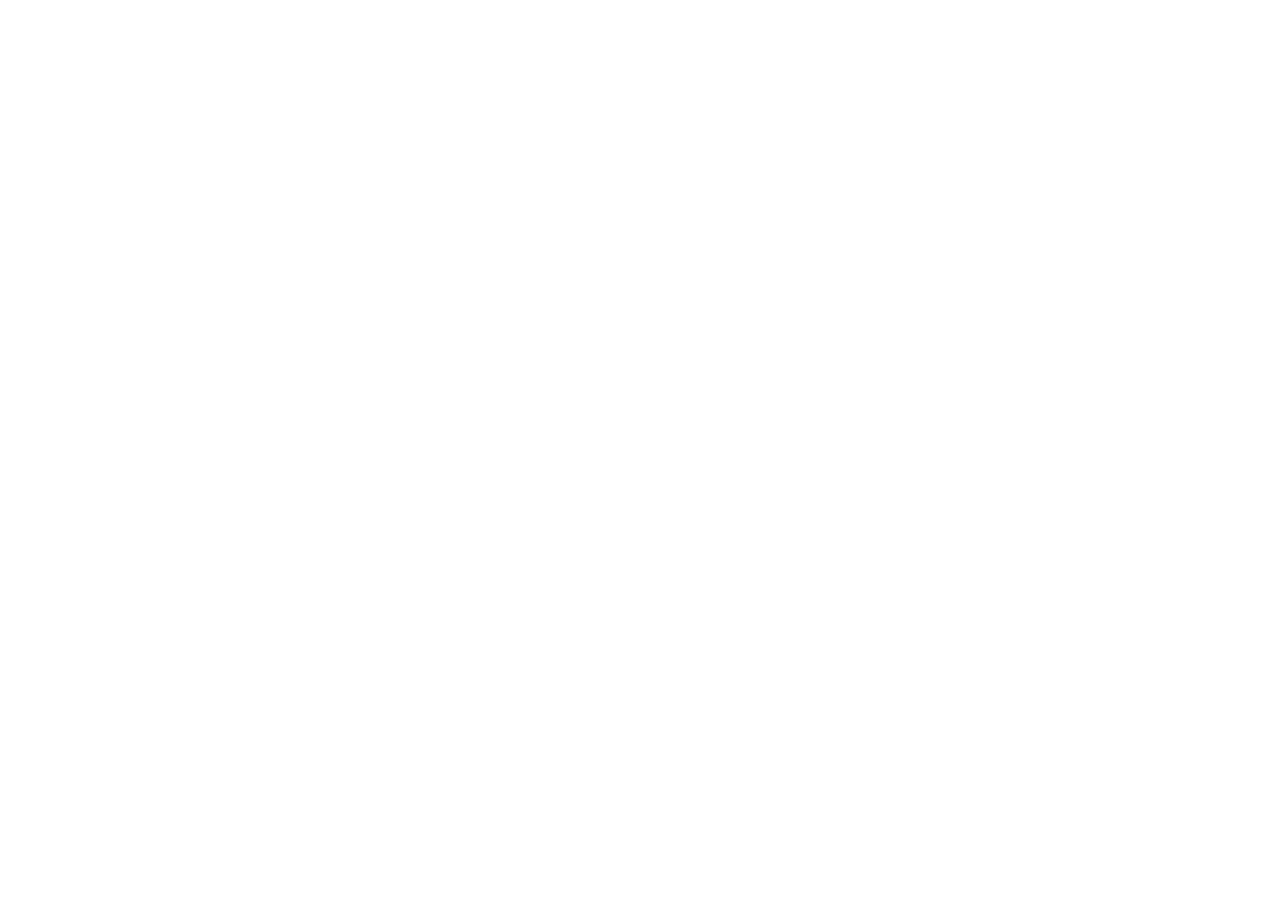
==== portfolio.html @ f79e5843 "створення portfolio.html" ====
<!DOCTYPE html>
<html lang="en">
<head>
    <meta charset="UTF-8">
    <meta http-equiv="X-UA-Compatible" content="IE=edge">
    <meta name="viewport" content="width=device-width, initial-scale=1.0">
    <title>Document</title>
</head>
<body>
    
</body>
</html>
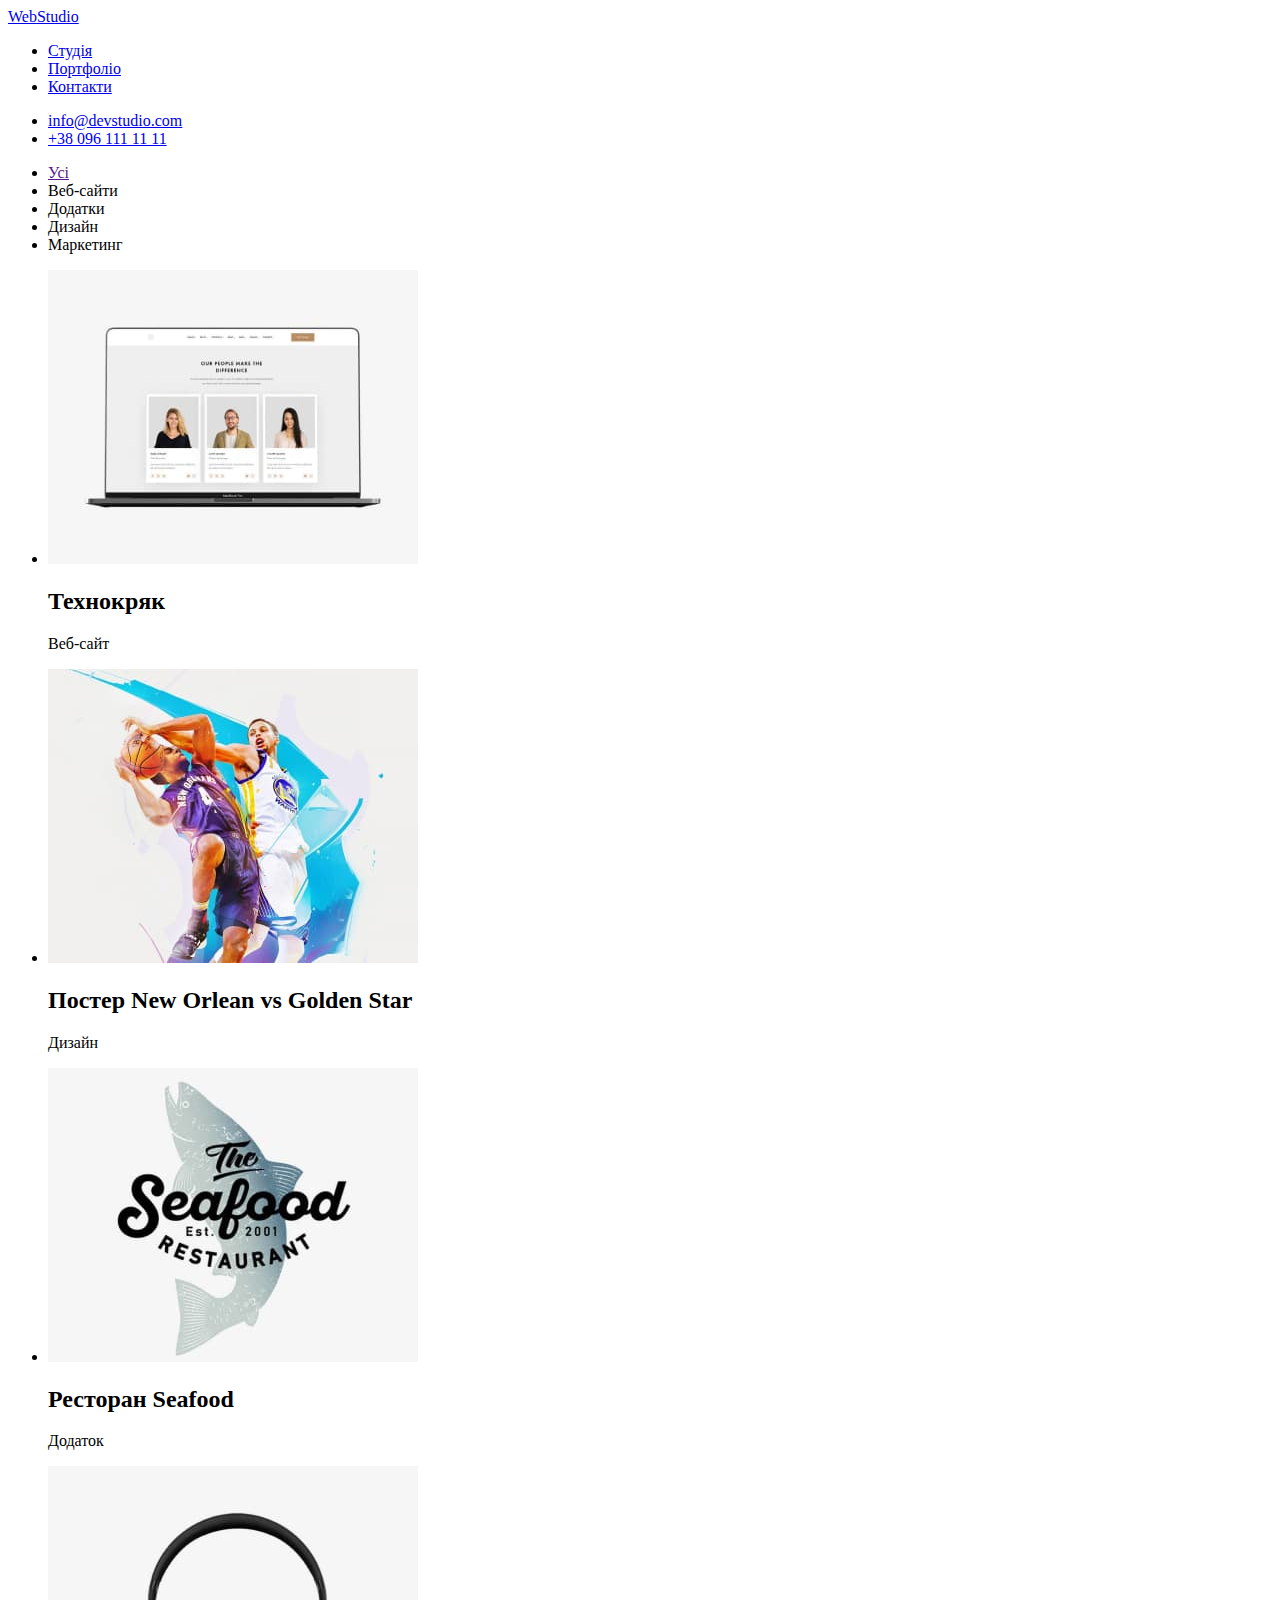
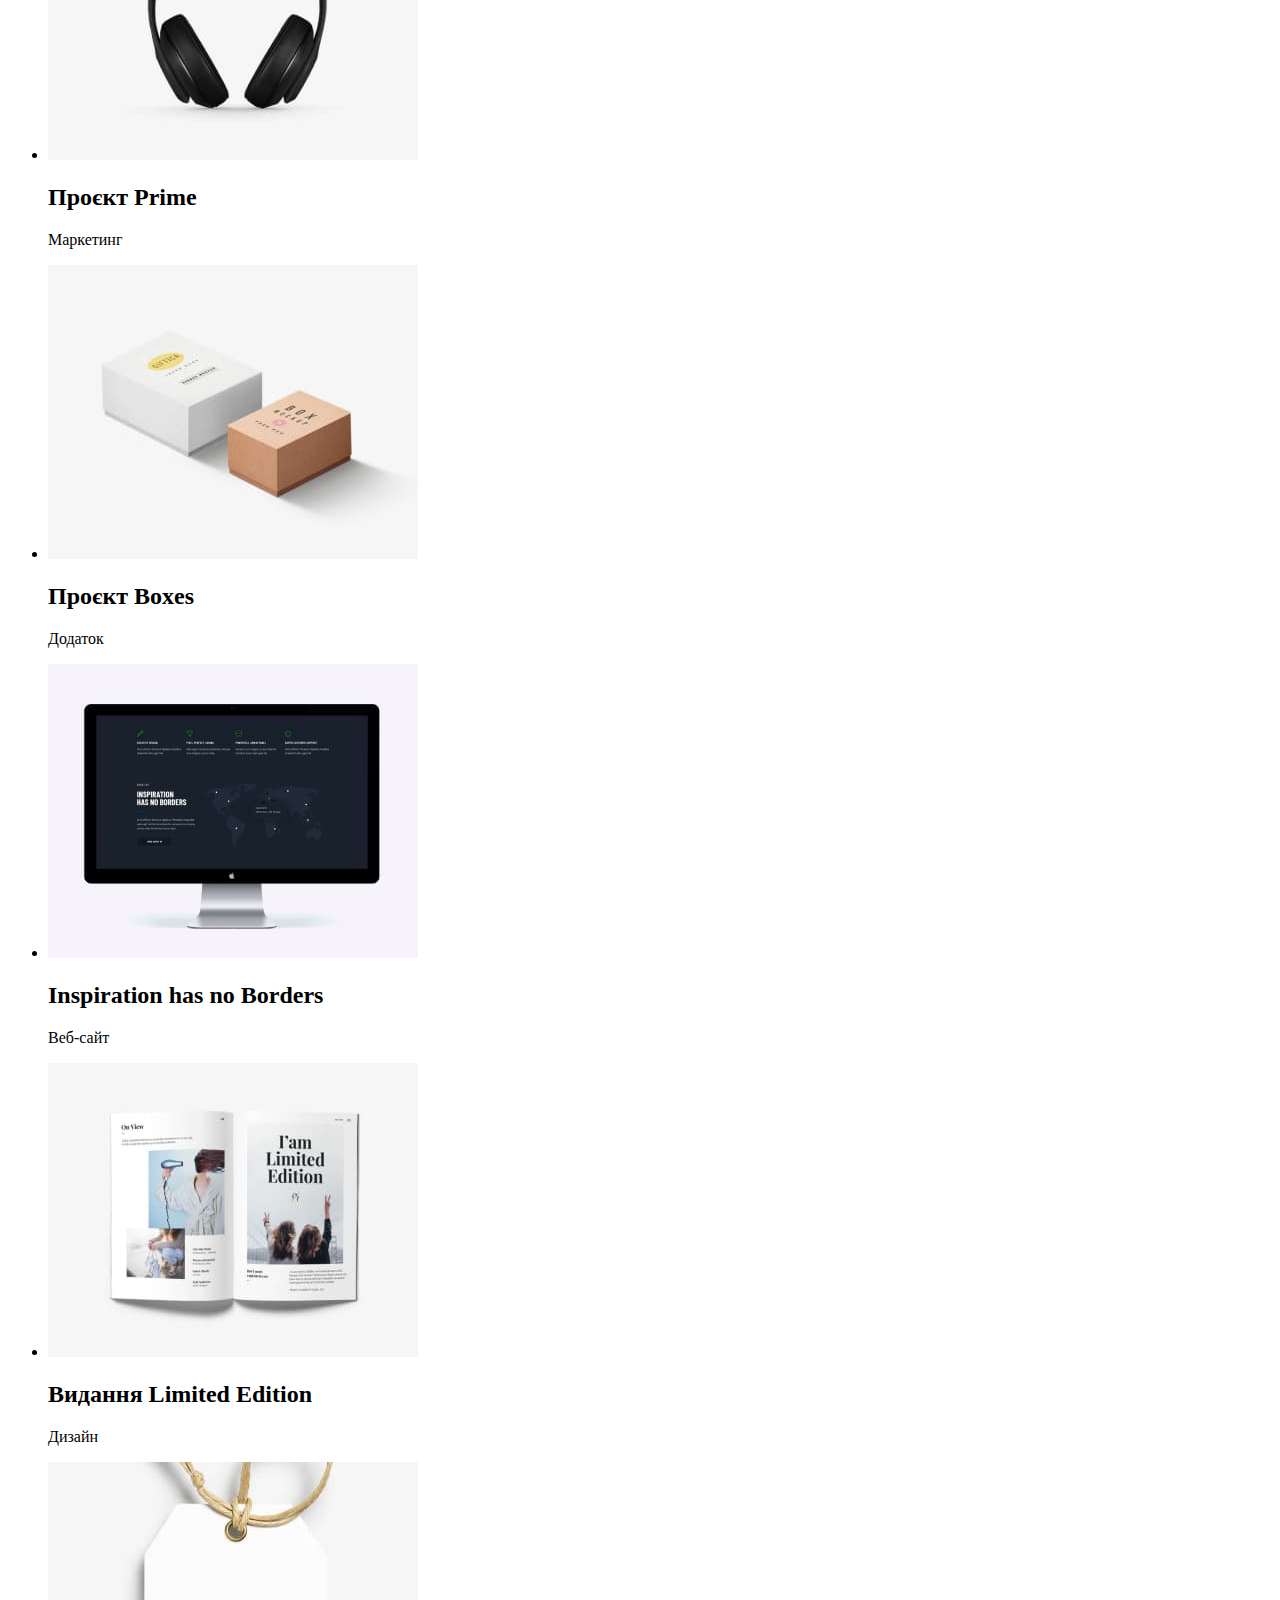
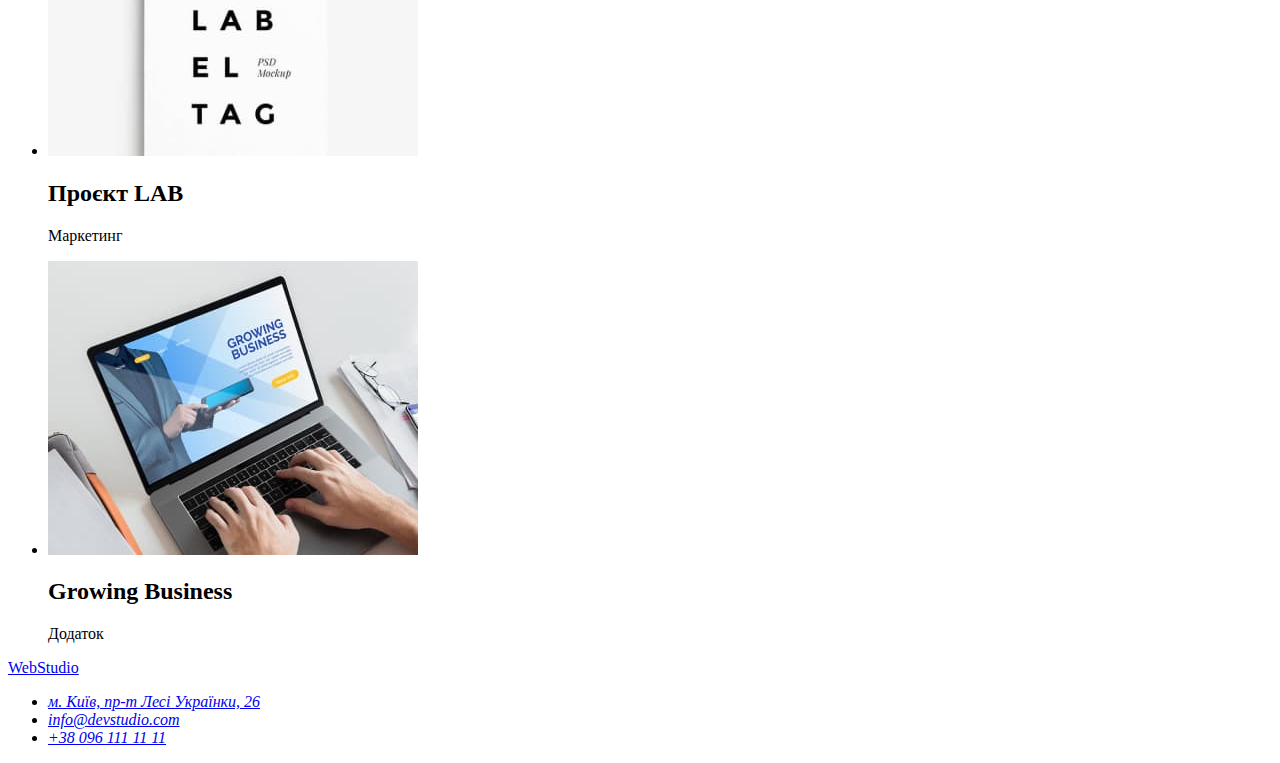
==== commit c414fd1c: "розмітка Portfolio" ====
--- a/portfolio.html
+++ b/portfolio.html
@@ -1,12 +1,147 @@
 <!DOCTYPE html>
-<html lang="en">
-<head>
-    <meta charset="UTF-8">
-    <meta http-equiv="X-UA-Compatible" content="IE=edge">
-    <meta name="viewport" content="width=device-width, initial-scale=1.0">
-    <title>Document</title>
-</head>
-<body>
-    
-</body>
-</html>+<html lang="uk">
+	<head>
+		<meta charset="UTF-8" />
+		<meta http-equiv="X-UA-Compatible" content="IE=edge" />
+		<meta name="viewport" content="width=device-width, initial-scale=1.0" />
+
+        <link rel="preconnect" href="https://fonts.googleapis.com">
+        <link rel="preconnect" href="https://fonts.gstatic.com" crossorigin>
+        <link href="https://fonts.googleapis.com/css2?family=Raleway:wght@700&display=swap" rel="stylesheet">
+        
+        <link rel="preconnect" href="https://fonts.googleapis.com">
+        <link rel="preconnect" href="https://fonts.gstatic.com" crossorigin>
+        <link href="https://fonts.googleapis.com/css2?family=Roboto:wght@400;500;700&display=swap" rel="stylesheet">
+
+		<title>Portfolio</title>
+	</head>
+
+	<body>
+		<header>
+			<a href="./">WebStudio</a>
+
+			<nav>
+				<ul>
+					<li>
+						<a href="/">Студія</a>
+					</li>
+					<li>
+						<a href="./portfolio.html">Портфоліо</a>
+					</li>
+					<li>
+						<a href="/">Контакти</a>
+					</li>
+				</ul>
+			</nav>
+
+			<ul>
+				<li>
+					<a href="mailto:info@devstudio.com">info@devstudio.com</a>
+				</li>
+				<li>
+					<a href="tel:+380961111111">+38 096 111 11 11</a>
+				</li>
+			</ul>
+		</header>
+
+        <main>
+            <!-- <h1>Портфоліо</h1> -->
+            <section>
+                <ul>
+                    <li><a href="">Усі</a></li>
+                    <li><a href=""></a>Веб-сайти</li>
+                    <li><a href=""></a>Додатки</li>
+                    <li><a href=""></a>Дизайн</li>
+                    <li><a href=""></a>Маркетинг</li>
+                </ul>
+
+                <ul>
+                    <li>
+                        <img src="./images/portfolio/img-tehnocryack.jpg" 
+                        alt="Ноутбук з фото людей" 
+                        width="370" 
+                        height="294">
+                        <h2>Технокряк</h2>
+                        <p>Веб-сайт</p>
+                    </li>
+                    <li>
+                        <img src="./images/portfolio/img-poster-no-gs.jpg" 
+                        alt="Баскетболісти з м'ячем"
+                        width="370" 
+                        height="294">
+                        <h2>Постер New Orlean vs Golden Star</h2>
+                        <p>Дизайн</p>
+                    </li>
+                    <li>
+                        <img src="./images/portfolio/img-restoran-seafood.jpg" 
+                        alt="Риба"
+                        width="370" 
+                        height="294">
+                        <h2>Ресторан Seafood</h2>
+                        <p>Додаток</p>
+                    </li>
+                    <li>
+                        <img src="./images/portfolio/img-project-prime.jpg" 
+                        alt="Чорні навушники"
+                        width="370" 
+                        height="294">
+                        <h2>Проєкт Prime</h2>
+                        <p>Маркетинг</p>
+                    </li>
+                    <li>
+                        <img src="./images/portfolio/img-project-boxes.jpg" 
+                        alt="Дві паперові коробки"
+                        width="370" 
+                        height="294">
+                        <h2>Проєкт Boxes</h2>
+                        <p>Додаток</p>
+                    </li>
+                    <li>
+                        <img src="./images/portfolio/img-inspiration-has-no-borders.jpg" 
+                        alt="Монітор з картою світу"
+                        width="370" 
+                        height="294">
+                        <h2>Inspiration has no Borders</h2>
+                        <p>Веб-сайт</p>
+                    </li>
+                    <li>
+                        <img src="./images/portfolio/img-magazine-limited-edition.jpg" 
+                        alt="Розгорнута книжка"
+                        width="370" 
+                        height="294">
+                        <h2>Видання Limited Edition</h2>
+                        <p>Дизайн</p>
+                    </li>
+                    <li>
+                        <img src="./images/portfolio/img-project-lab.jpg" 
+                        alt="Бирка на мотузочку"
+                        width="370" 
+                        height="294">
+                        <h2>Проєкт LAB</h2>
+                        <p>Маркетинг</p>
+                    </li>
+                    <li>
+                        <img src="./images/portfolio/img-growing-business.jpg" 
+                        alt="Ноутбук з сторінкою сайту"
+                        width="370" 
+                        height="294">
+                        <h2>Growing Business</h2>
+                        <p>Додаток</p>
+                    </li>
+                </ul>
+            </section>
+        </main>
+
+		<footer>
+			<a href="./">WebStudio</a>
+
+			<address>
+				<ul>
+					<li><a href="https://goo.gl/maps/XZNEGJrdnuefopXt8">м. Київ, пр-т Лесі Українки, 26</a></li>
+					<li><a href="mailto:info@devstudio.com">info@devstudio.com</a></li>
+					<li><a href="tel:+380961111111">+38 096 111 11 11</a></li>
+				</ul>
+			</address>
+		</footer>
+	</body>
+</html>
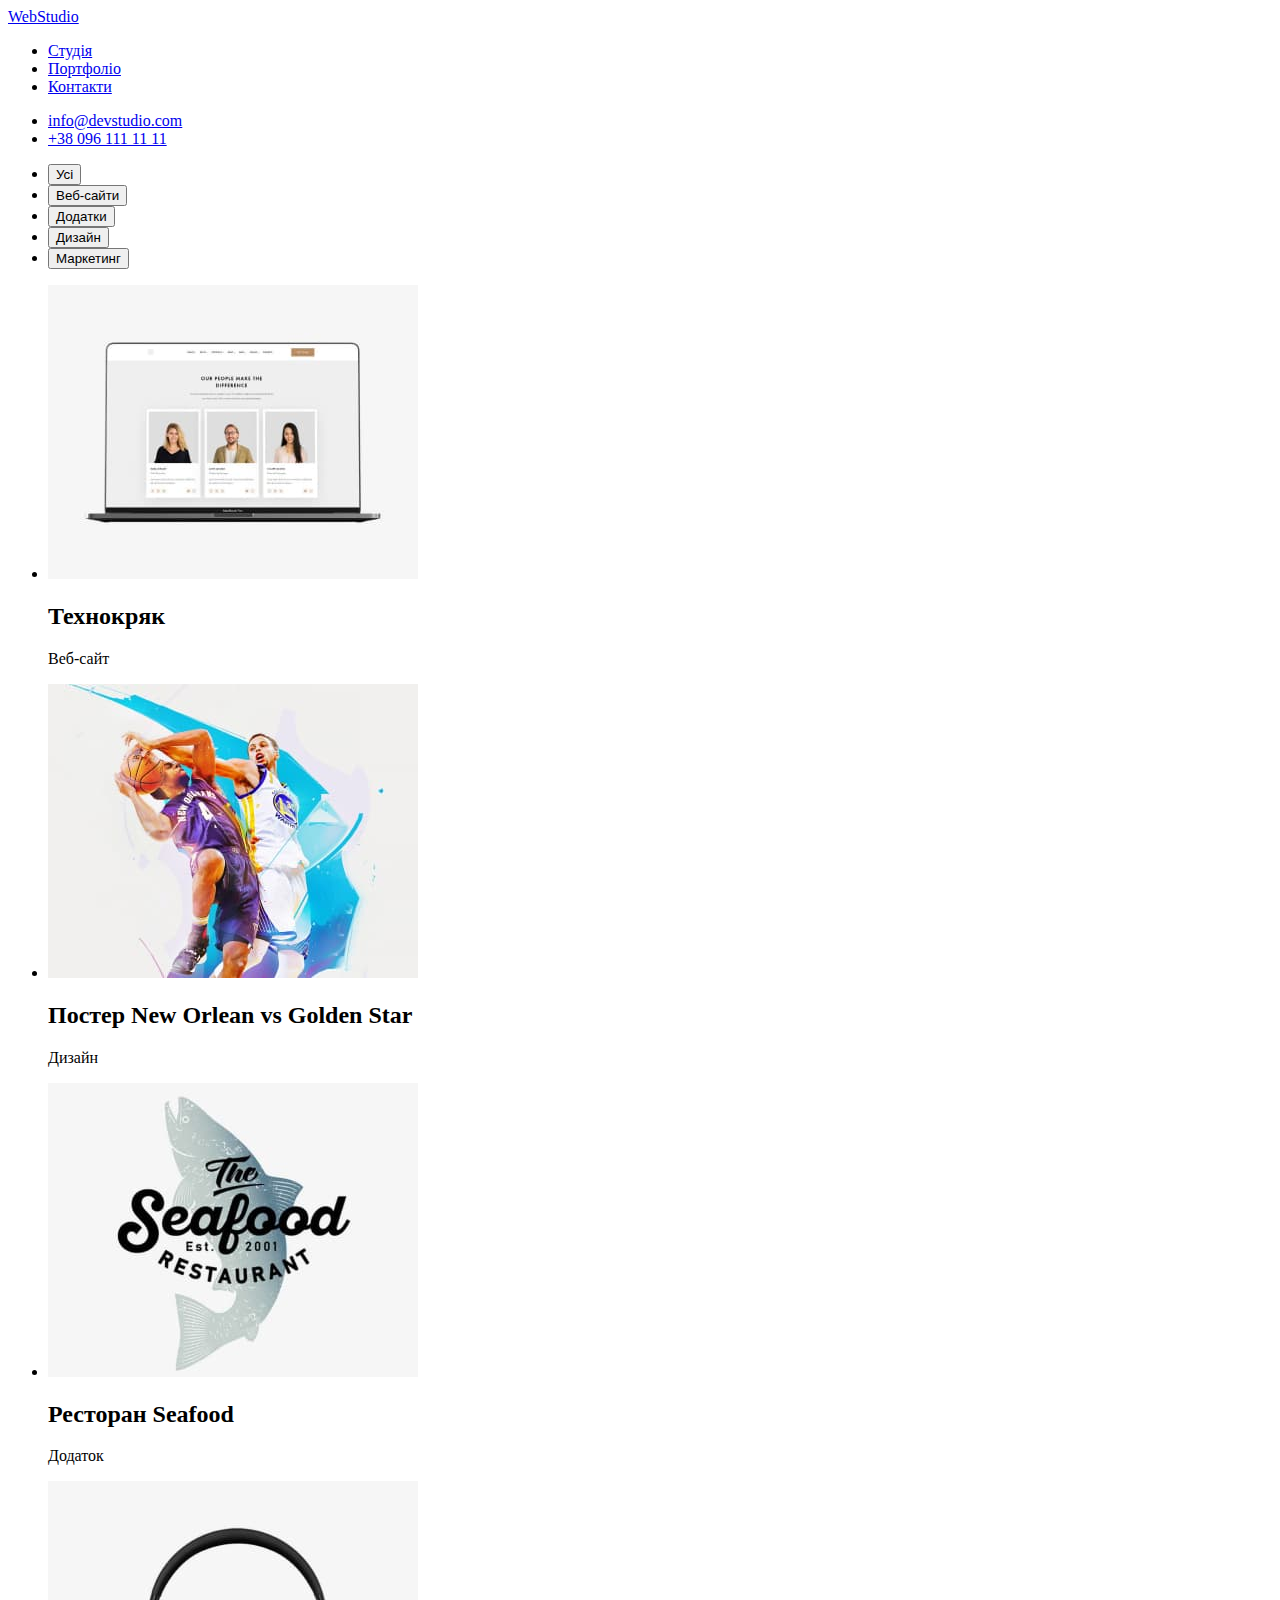
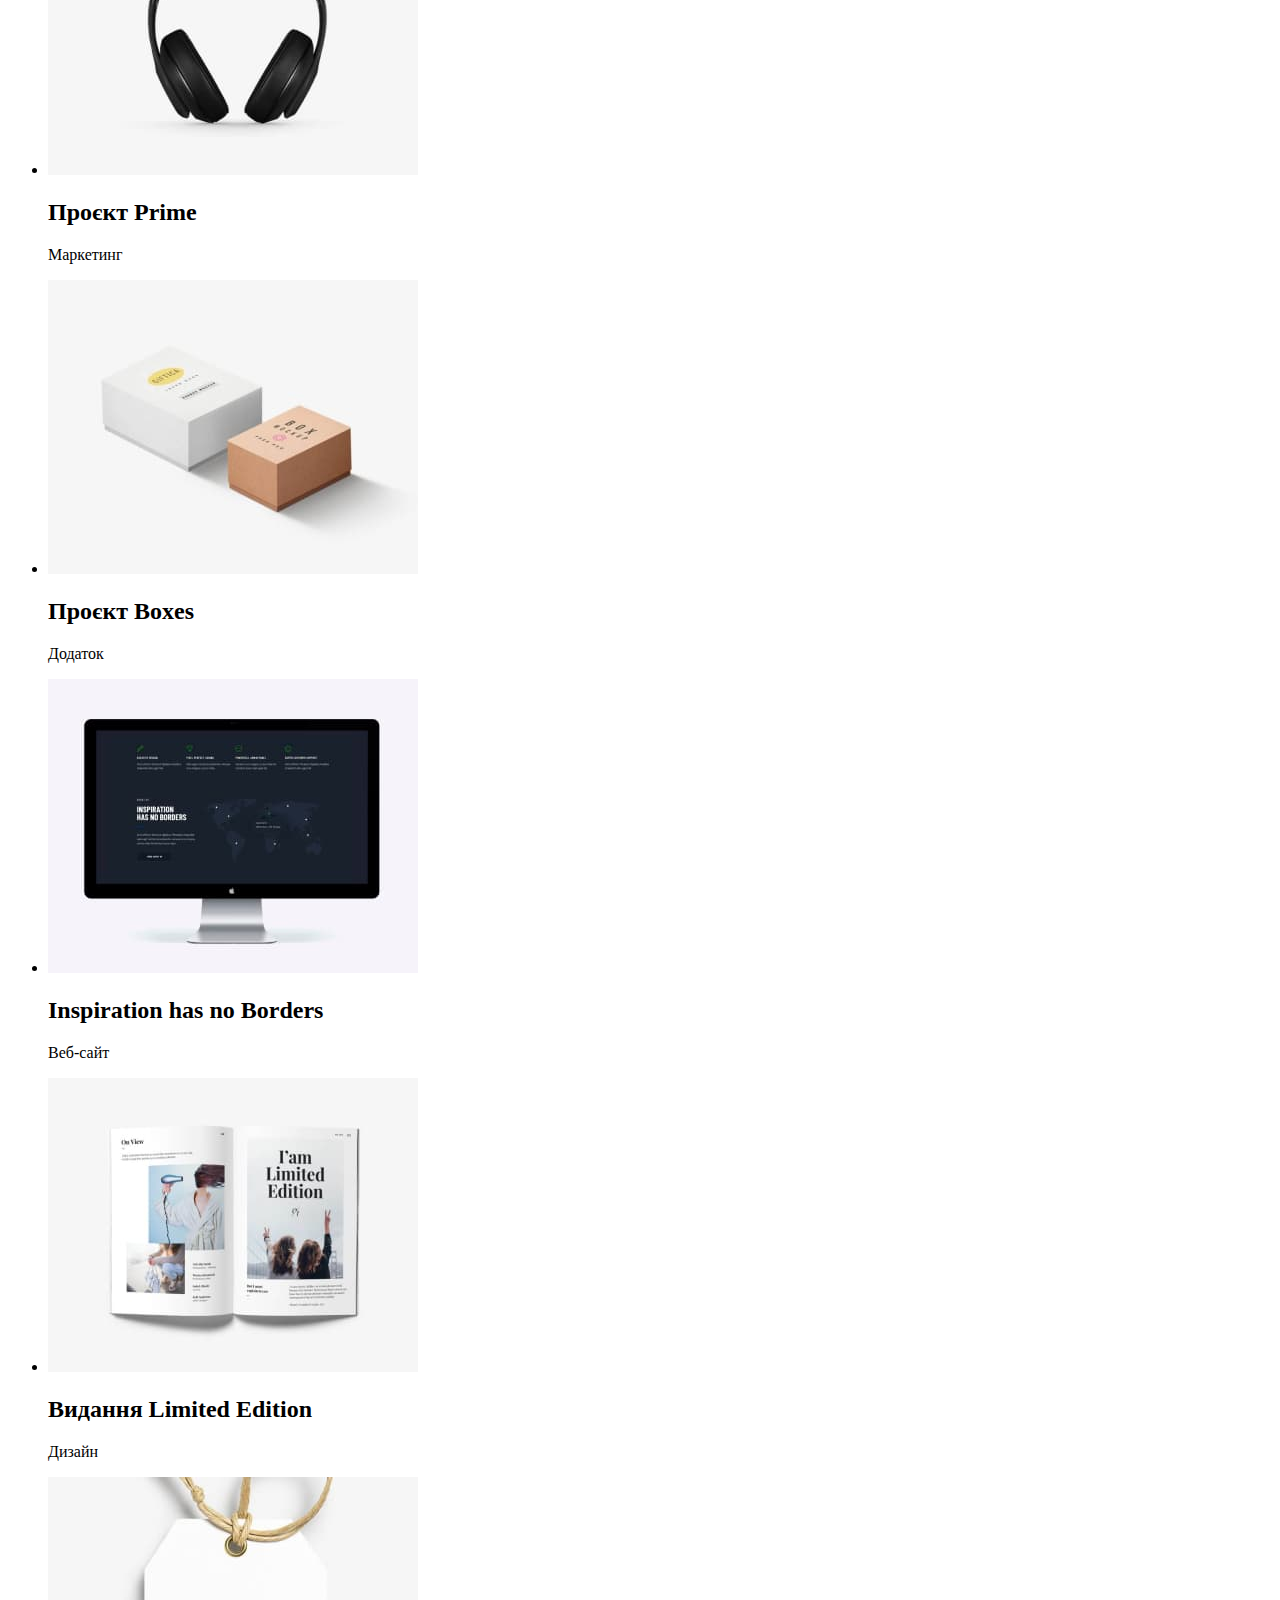
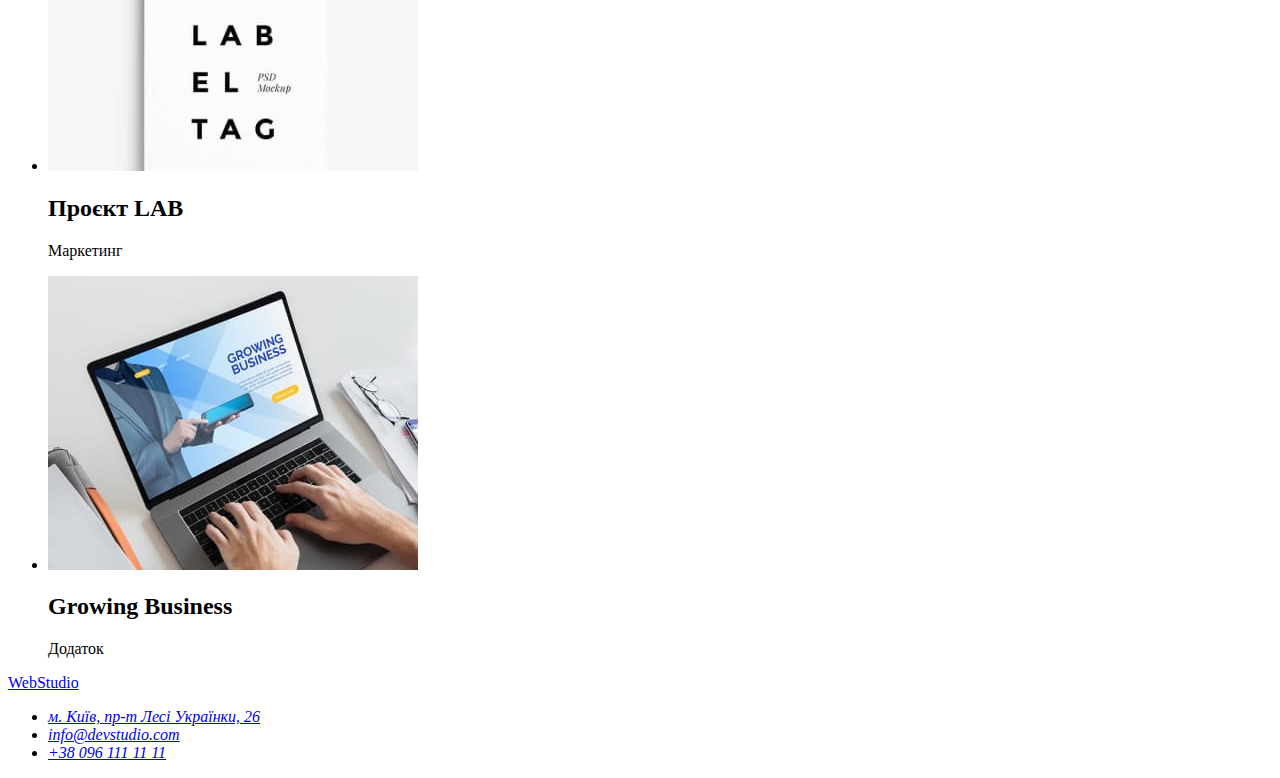
==== commit 12256776: "верстка "Портфоліо"" ====
--- a/portfolio.html
+++ b/portfolio.html
@@ -1,147 +1,127 @@
 <!DOCTYPE html>
 <html lang="uk">
-	<head>
-		<meta charset="UTF-8" />
-		<meta http-equiv="X-UA-Compatible" content="IE=edge" />
-		<meta name="viewport" content="width=device-width, initial-scale=1.0" />
 
-        <link rel="preconnect" href="https://fonts.googleapis.com">
-        <link rel="preconnect" href="https://fonts.gstatic.com" crossorigin>
-        <link href="https://fonts.googleapis.com/css2?family=Raleway:wght@700&display=swap" rel="stylesheet">
-        
-        <link rel="preconnect" href="https://fonts.googleapis.com">
-        <link rel="preconnect" href="https://fonts.gstatic.com" crossorigin>
-        <link href="https://fonts.googleapis.com/css2?family=Roboto:wght@400;500;700&display=swap" rel="stylesheet">
+<head>
+    <meta charset="UTF-8" />
+    <meta http-equiv="X-UA-Compatible" content="IE=edge" />
+    <meta name="viewport" content="width=device-width, initial-scale=1.0" />
 
-		<title>Portfolio</title>
-	</head>
+    <link rel="preconnect" href="https://fonts.googleapis.com">
+    <link rel="preconnect" href="https://fonts.gstatic.com" crossorigin>
+    <link href="https://fonts.googleapis.com/css2?family=Raleway:wght@700&family=Roboto:wght@400;500;700;900&display=swap"
+        rel="stylesheet">
 
-	<body>
-		<header>
-			<a href="./">WebStudio</a>
+    <link rel="stylesheet" href="./css/styles.css">
+    
+    <title>Portfolio</title>
+</head>
 
-			<nav>
-				<ul>
-					<li>
-						<a href="/">Студія</a>
-					</li>
-					<li>
-						<a href="./portfolio.html">Портфоліо</a>
-					</li>
-					<li>
-						<a href="/">Контакти</a>
-					</li>
-				</ul>
-			</nav>
+<body>
+    <header>
+        <a href="./">WebStudio</a>
 
-			<ul>
-				<li>
-					<a href="mailto:info@devstudio.com">info@devstudio.com</a>
-				</li>
-				<li>
-					<a href="tel:+380961111111">+38 096 111 11 11</a>
-				</li>
-			</ul>
-		</header>
+        <nav>
+            <ul>
+                <li>
+                    <a href="/">Студія</a>
+                </li>
+                <li>
+                    <a href="./portfolio.html">Портфоліо</a>
+                </li>
+                <li>
+                    <a href="/">Контакти</a>
+                </li>
+            </ul>
+        </nav>
 
-        <main>
-            <!-- <h1>Портфоліо</h1> -->
-            <section>
-                <ul>
-                    <li><a href="">Усі</a></li>
-                    <li><a href=""></a>Веб-сайти</li>
-                    <li><a href=""></a>Додатки</li>
-                    <li><a href=""></a>Дизайн</li>
-                    <li><a href=""></a>Маркетинг</li>
-                </ul>
+        <ul>
+            <li>
+                <a href="mailto:info@devstudio.com">info@devstudio.com</a>
+            </li>
+            <li>
+                <a href="tel:+380961111111">+38 096 111 11 11</a>
+            </li>
+        </ul>
+    </header>
 
-                <ul>
-                    <li>
-                        <img src="./images/portfolio/img-tehnocryack.jpg" 
-                        alt="Ноутбук з фото людей" 
-                        width="370" 
+    <main>
+        <!-- <h1>Портфоліо</h1> -->
+        <section>
+            <ul>
+                <li><button type="button">Усі</button></li>
+                <li><button type="button">Веб-сайти</button></li>
+                <li><button type="button">Додатки</button></li>
+                <li><button type="button">Дизайн</button></li>
+                <li><button type="button">Маркетинг</button></li>
+            </ul>
+
+            <ul>
+                <li>
+                    <img src="./images/portfolio/img-tehnocryack.jpg" alt="Ноутбук з фото людей" width="370"
                         height="294">
-                        <h2>Технокряк</h2>
-                        <p>Веб-сайт</p>
-                    </li>
-                    <li>
-                        <img src="./images/portfolio/img-poster-no-gs.jpg" 
-                        alt="Баскетболісти з м'ячем"
-                        width="370" 
+                    <h2>Технокряк</h2>
+                    <p>Веб-сайт</p>
+                </li>
+                <li>
+                    <img src="./images/portfolio/img-poster-no-gs.jpg" alt="Баскетболісти з м'ячем" width="370"
                         height="294">
-                        <h2>Постер New Orlean vs Golden Star</h2>
-                        <p>Дизайн</p>
-                    </li>
-                    <li>
-                        <img src="./images/portfolio/img-restoran-seafood.jpg" 
-                        alt="Риба"
-                        width="370" 
+                    <h2>Постер New Orlean vs Golden Star</h2>
+                    <p>Дизайн</p>
+                </li>
+                <li>
+                    <img src="./images/portfolio/img-restoran-seafood.jpg" alt="Риба" width="370" height="294">
+                    <h2>Ресторан Seafood</h2>
+                    <p>Додаток</p>
+                </li>
+                <li>
+                    <img src="./images/portfolio/img-project-prime.jpg" alt="Чорні навушники" width="370" height="294">
+                    <h2>Проєкт Prime</h2>
+                    <p>Маркетинг</p>
+                </li>
+                <li>
+                    <img src="./images/portfolio/img-project-boxes.jpg" alt="Дві паперові коробки" width="370"
                         height="294">
-                        <h2>Ресторан Seafood</h2>
-                        <p>Додаток</p>
-                    </li>
-                    <li>
-                        <img src="./images/portfolio/img-project-prime.jpg" 
-                        alt="Чорні навушники"
-                        width="370" 
+                    <h2>Проєкт Boxes</h2>
+                    <p>Додаток</p>
+                </li>
+                <li>
+                    <img src="./images/portfolio/img-inspiration-has-no-borders.jpg" alt="Монітор з картою світу"
+                        width="370" height="294">
+                    <h2>Inspiration has no Borders</h2>
+                    <p>Веб-сайт</p>
+                </li>
+                <li>
+                    <img src="./images/portfolio/img-magazine-limited-edition.jpg" alt="Розгорнута книжка" width="370"
                         height="294">
-                        <h2>Проєкт Prime</h2>
-                        <p>Маркетинг</p>
-                    </li>
-                    <li>
-                        <img src="./images/portfolio/img-project-boxes.jpg" 
-                        alt="Дві паперові коробки"
-                        width="370" 
+                    <h2>Видання Limited Edition</h2>
+                    <p>Дизайн</p>
+                </li>
+                <li>
+                    <img src="./images/portfolio/img-project-lab.jpg" alt="Бирка на мотузочку" width="370" height="294">
+                    <h2>Проєкт LAB</h2>
+                    <p>Маркетинг</p>
+                </li>
+                <li>
+                    <img src="./images/portfolio/img-growing-business.jpg" alt="Ноутбук з сторінкою сайту" width="370"
                         height="294">
-                        <h2>Проєкт Boxes</h2>
-                        <p>Додаток</p>
-                    </li>
-                    <li>
-                        <img src="./images/portfolio/img-inspiration-has-no-borders.jpg" 
-                        alt="Монітор з картою світу"
-                        width="370" 
-                        height="294">
-                        <h2>Inspiration has no Borders</h2>
-                        <p>Веб-сайт</p>
-                    </li>
-                    <li>
-                        <img src="./images/portfolio/img-magazine-limited-edition.jpg" 
-                        alt="Розгорнута книжка"
-                        width="370" 
-                        height="294">
-                        <h2>Видання Limited Edition</h2>
-                        <p>Дизайн</p>
-                    </li>
-                    <li>
-                        <img src="./images/portfolio/img-project-lab.jpg" 
-                        alt="Бирка на мотузочку"
-                        width="370" 
-                        height="294">
-                        <h2>Проєкт LAB</h2>
-                        <p>Маркетинг</p>
-                    </li>
-                    <li>
-                        <img src="./images/portfolio/img-growing-business.jpg" 
-                        alt="Ноутбук з сторінкою сайту"
-                        width="370" 
-                        height="294">
-                        <h2>Growing Business</h2>
-                        <p>Додаток</p>
-                    </li>
-                </ul>
-            </section>
-        </main>
+                    <h2>Growing Business</h2>
+                    <p>Додаток</p>
+                </li>
+            </ul>
+        </section>
+    </main>
 
-		<footer>
-			<a href="./">WebStudio</a>
+    <footer>
+        <a href="./">WebStudio</a>
 
-			<address>
-				<ul>
-					<li><a href="https://goo.gl/maps/XZNEGJrdnuefopXt8">м. Київ, пр-т Лесі Українки, 26</a></li>
-					<li><a href="mailto:info@devstudio.com">info@devstudio.com</a></li>
-					<li><a href="tel:+380961111111">+38 096 111 11 11</a></li>
-				</ul>
-			</address>
-		</footer>
-	</body>
-</html>
+        <address>
+            <ul>
+                <li><a href="https://goo.gl/maps/XZNEGJrdnuefopXt8">м. Київ, пр-т Лесі Українки, 26</a></li>
+                <li><a href="mailto:info@devstudio.com">info@devstudio.com</a></li>
+                <li><a href="tel:+380961111111">+38 096 111 11 11</a></li>
+            </ul>
+        </address>
+    </footer>
+</body>
+
+</html>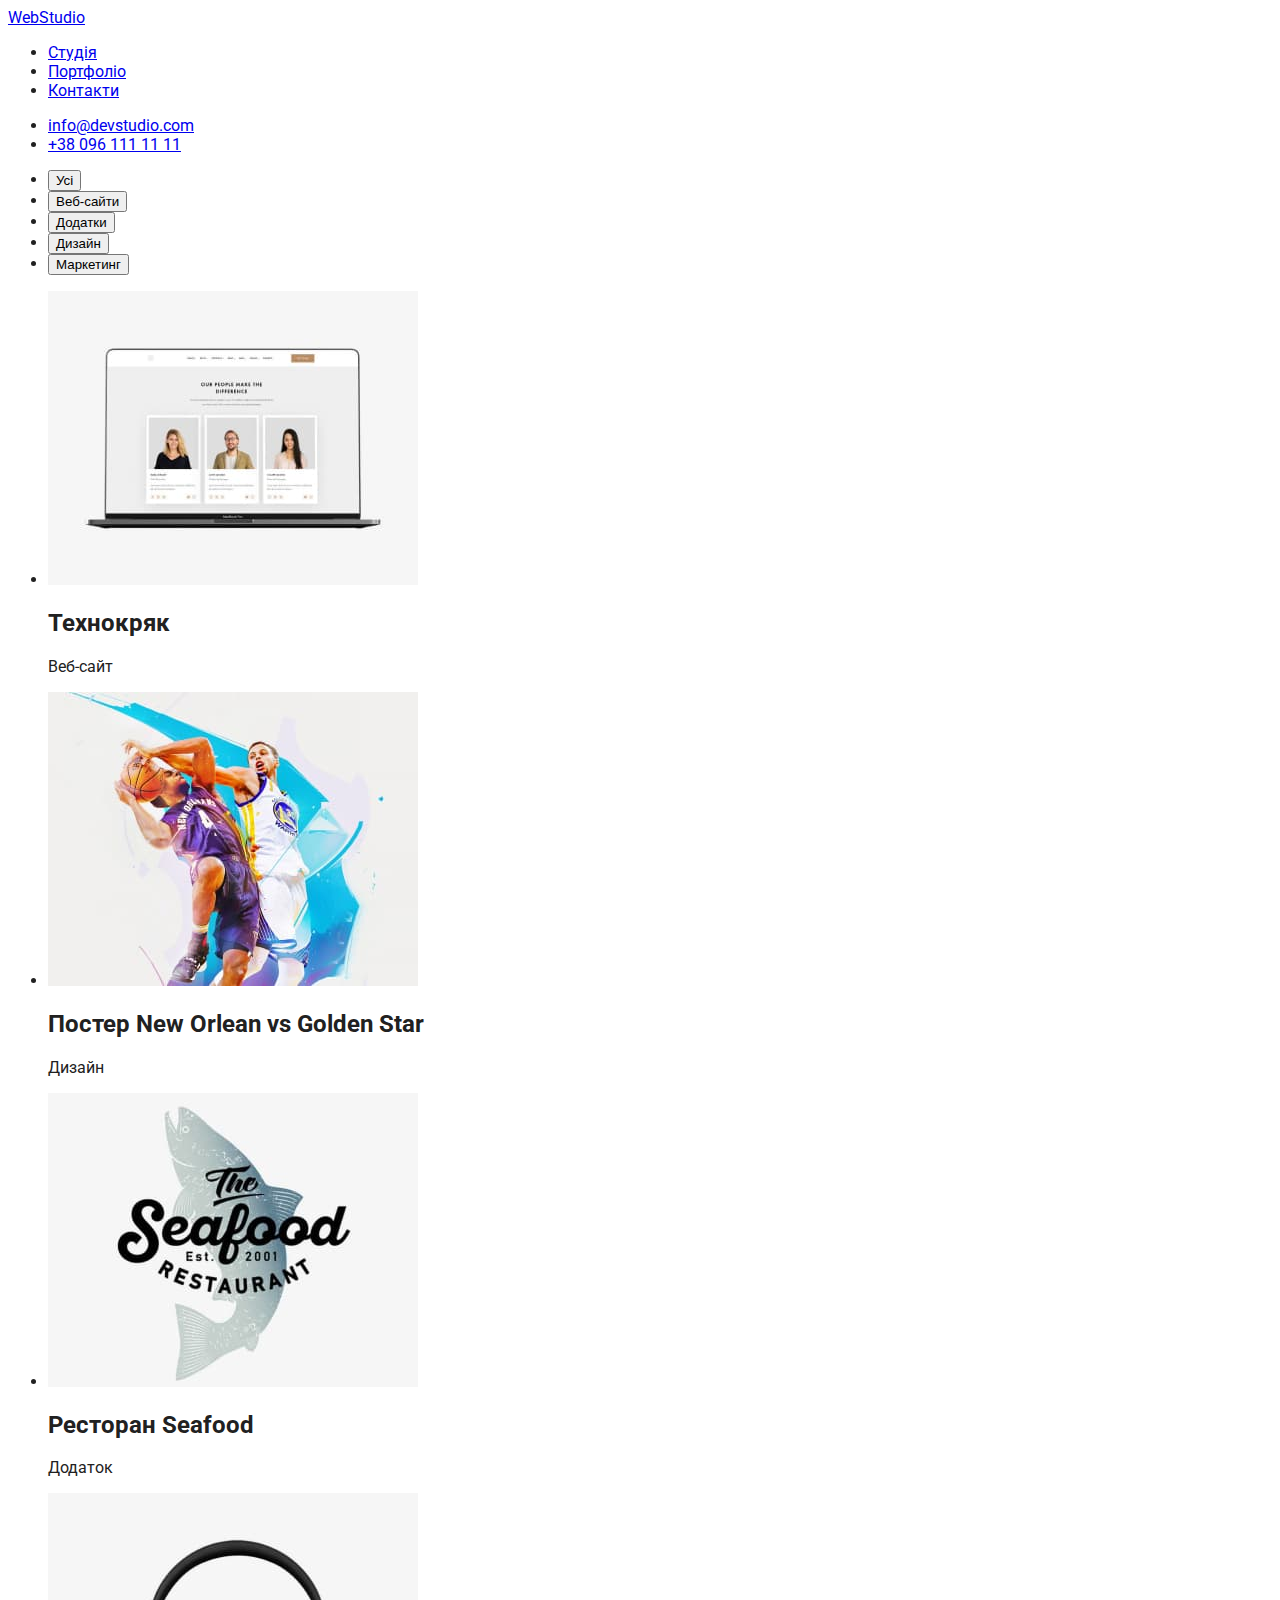
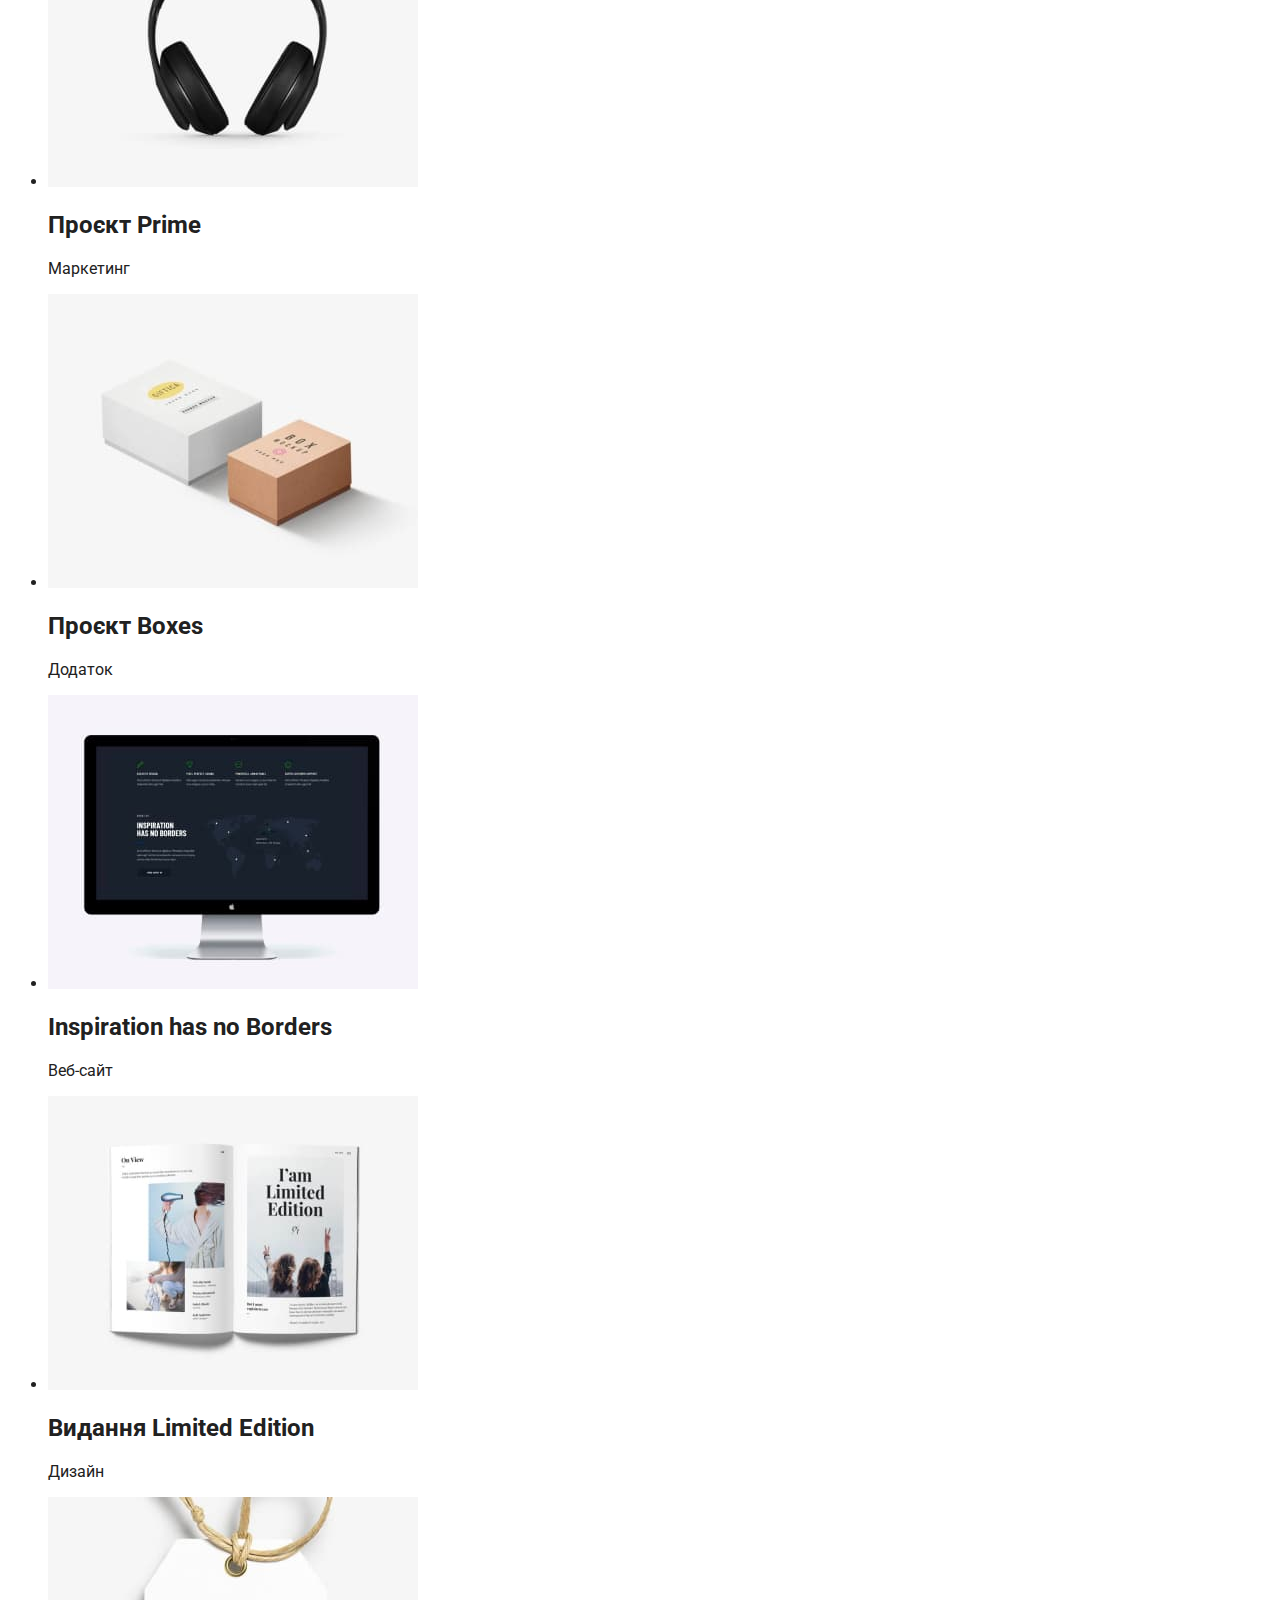
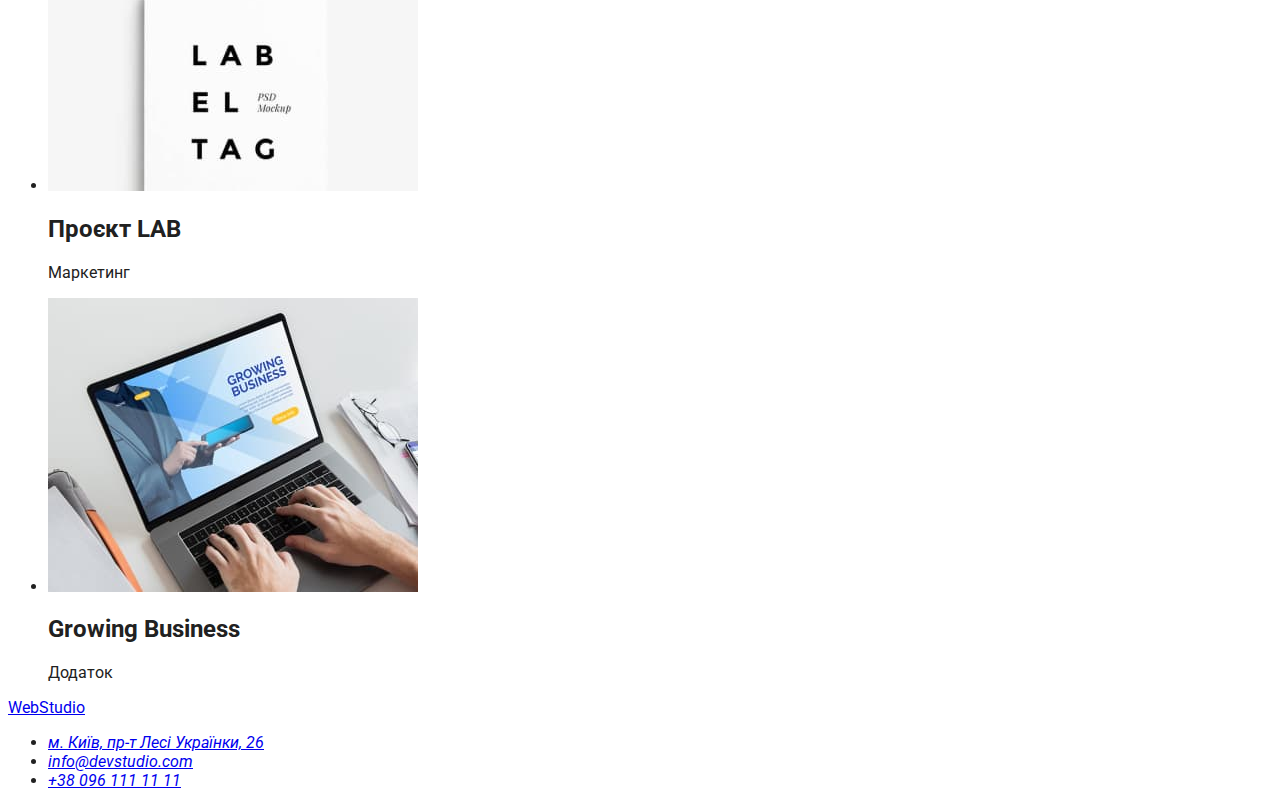
==== commit 53369218: "стилізація HEADER" ====
--- a/portfolio.html
+++ b/portfolio.html
@@ -5,6 +5,7 @@
     <meta charset="UTF-8" />
     <meta http-equiv="X-UA-Compatible" content="IE=edge" />
     <meta name="viewport" content="width=device-width, initial-scale=1.0" />
+    <title>Portfolio</title>
 
     <link rel="preconnect" href="https://fonts.googleapis.com">
     <link rel="preconnect" href="https://fonts.gstatic.com" crossorigin>
@@ -12,8 +13,6 @@
         rel="stylesheet">
 
     <link rel="stylesheet" href="./css/styles.css">
-    
-    <title>Portfolio</title>
 </head>
 
 <body>
@@ -116,7 +115,9 @@
 
         <address>
             <ul>
-                <li><a href="https://goo.gl/maps/XZNEGJrdnuefopXt8">м. Київ, пр-т Лесі Українки, 26</a></li>
+                <li><a href="https://goo.gl/maps/XZNEGJrdnuefopXt8" 
+                    target="_blank" rel="noopener noreferrer nofollow">
+                    м. Київ, пр-т Лесі Українки, 26</a></li>
                 <li><a href="mailto:info@devstudio.com">info@devstudio.com</a></li>
                 <li><a href="tel:+380961111111">+38 096 111 11 11</a></li>
             </ul>
--- a/css/styles.css
+++ b/css/styles.css
@@ -0,0 +1,70 @@
+/* основний колір тексту #212121 */
+/* колір тексту параграфів #757575 */
+/* колір наведення-акценту #2196F3 */
+/* білий #FFFFFF */
+
+:root {
+	--primary-text-color: #212121;
+	--second-text-color: #757575;
+	--accent-color: #2196f3;
+	--primary-white-color: #ffffff;
+	--letter-spacing-standart: 0.03em;
+}
+
+body {
+	background-color: var(--primary-white-color);
+	font-family: "Roboto", Verdana, sans-serif;
+	color: var(--primary-text-color);
+}
+
+/* прибираємо підкреслення посилання */
+.link {
+    text-decoration: none;
+} 
+
+/* прибираємо маркери списку */
+.list {
+    list-style: none;
+}
+
+
+/* -----------------HEADER----------------- */
+
+.logo {
+	font-family: "Raleway";
+	font-style: normal;
+	font-weight: 700;
+	font-size: 26px;
+	line-height: calc(31 / 26);
+	color: #000000;
+}
+
+.logo-web {
+    color: #2196F3;
+}
+
+.nav-list {
+    color: var(--primary-text-color);
+}
+
+.nav-list-active {
+    color: var(--accent-color);    
+}
+
+.nav-list:hover,
+.nav-list:focus {
+    color: var(--accent-color);
+}
+
+.header-list-contact {
+    color: var(--second-text-color);
+}
+.header-list-contact:hover,
+.header-list-contact:focus {
+    color: var(--accent-color);
+}
+
+/* -----------------HERO----------------- */
+
+
+
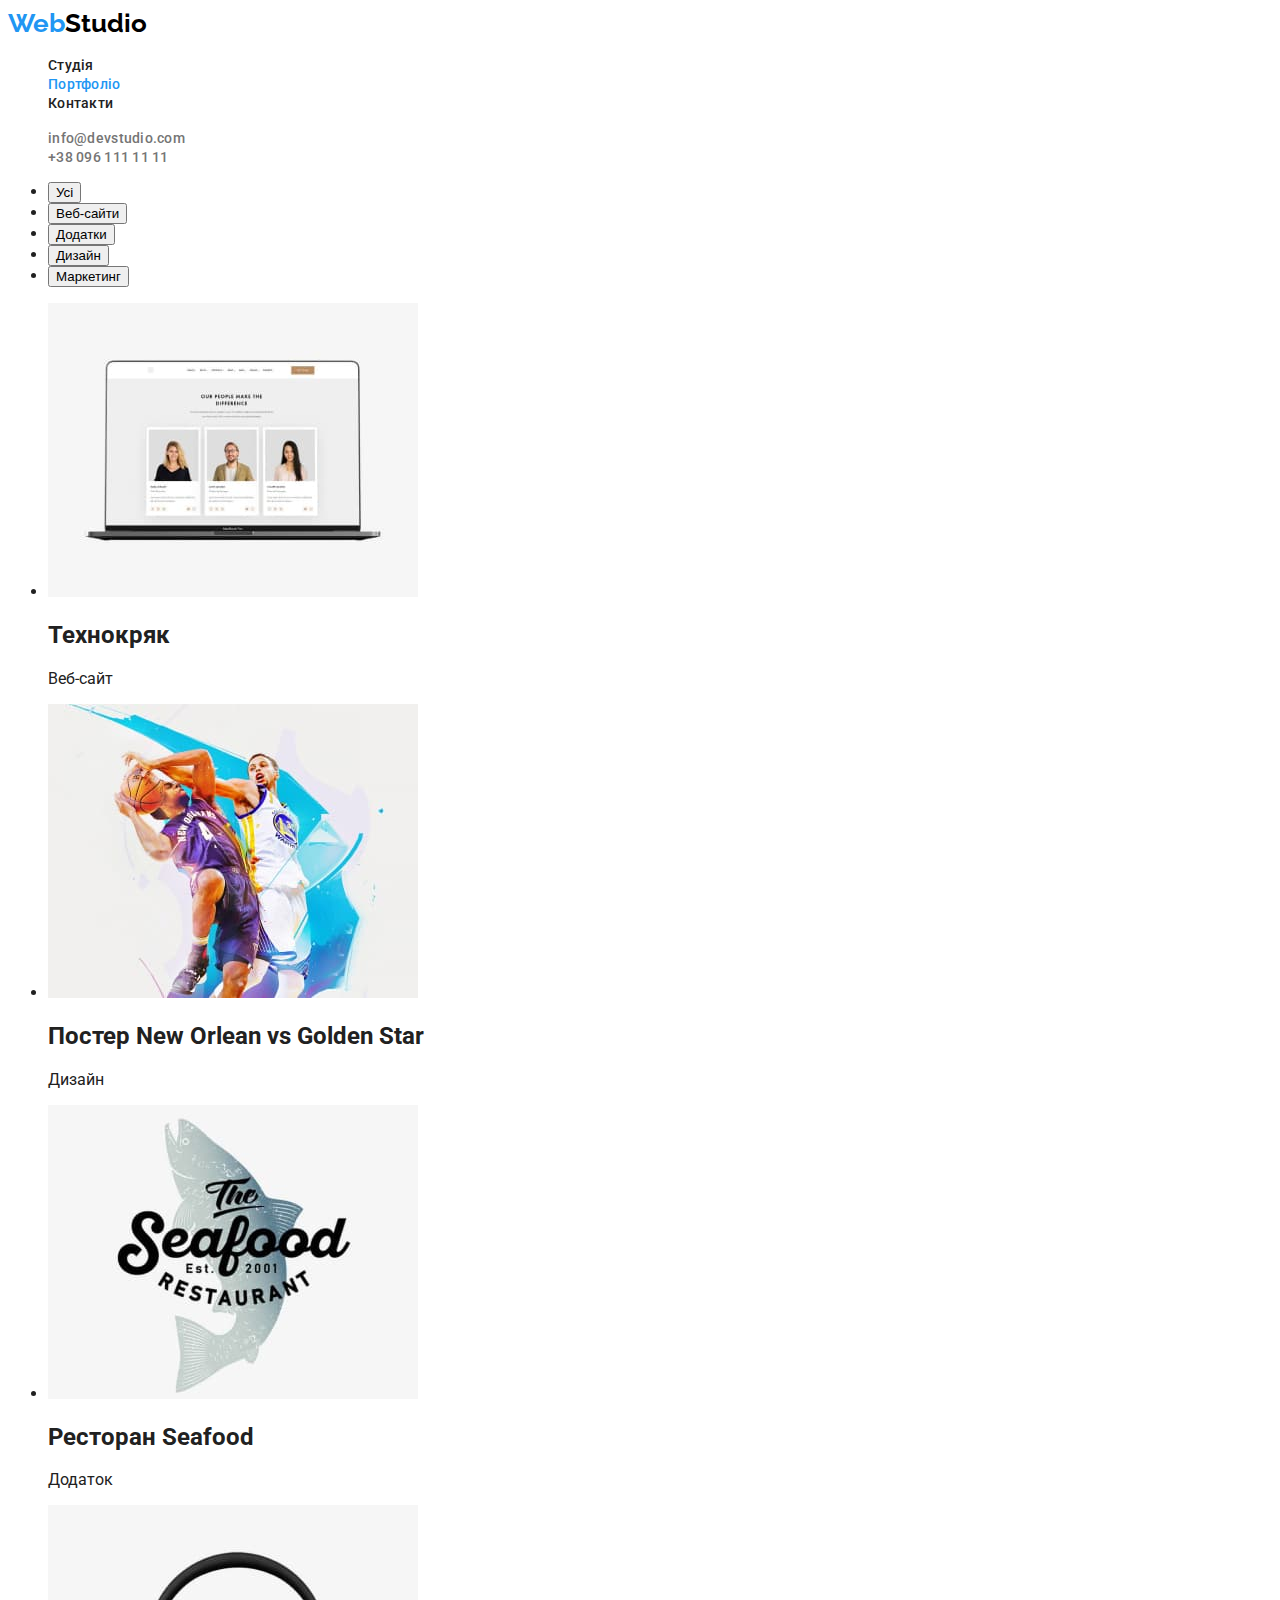
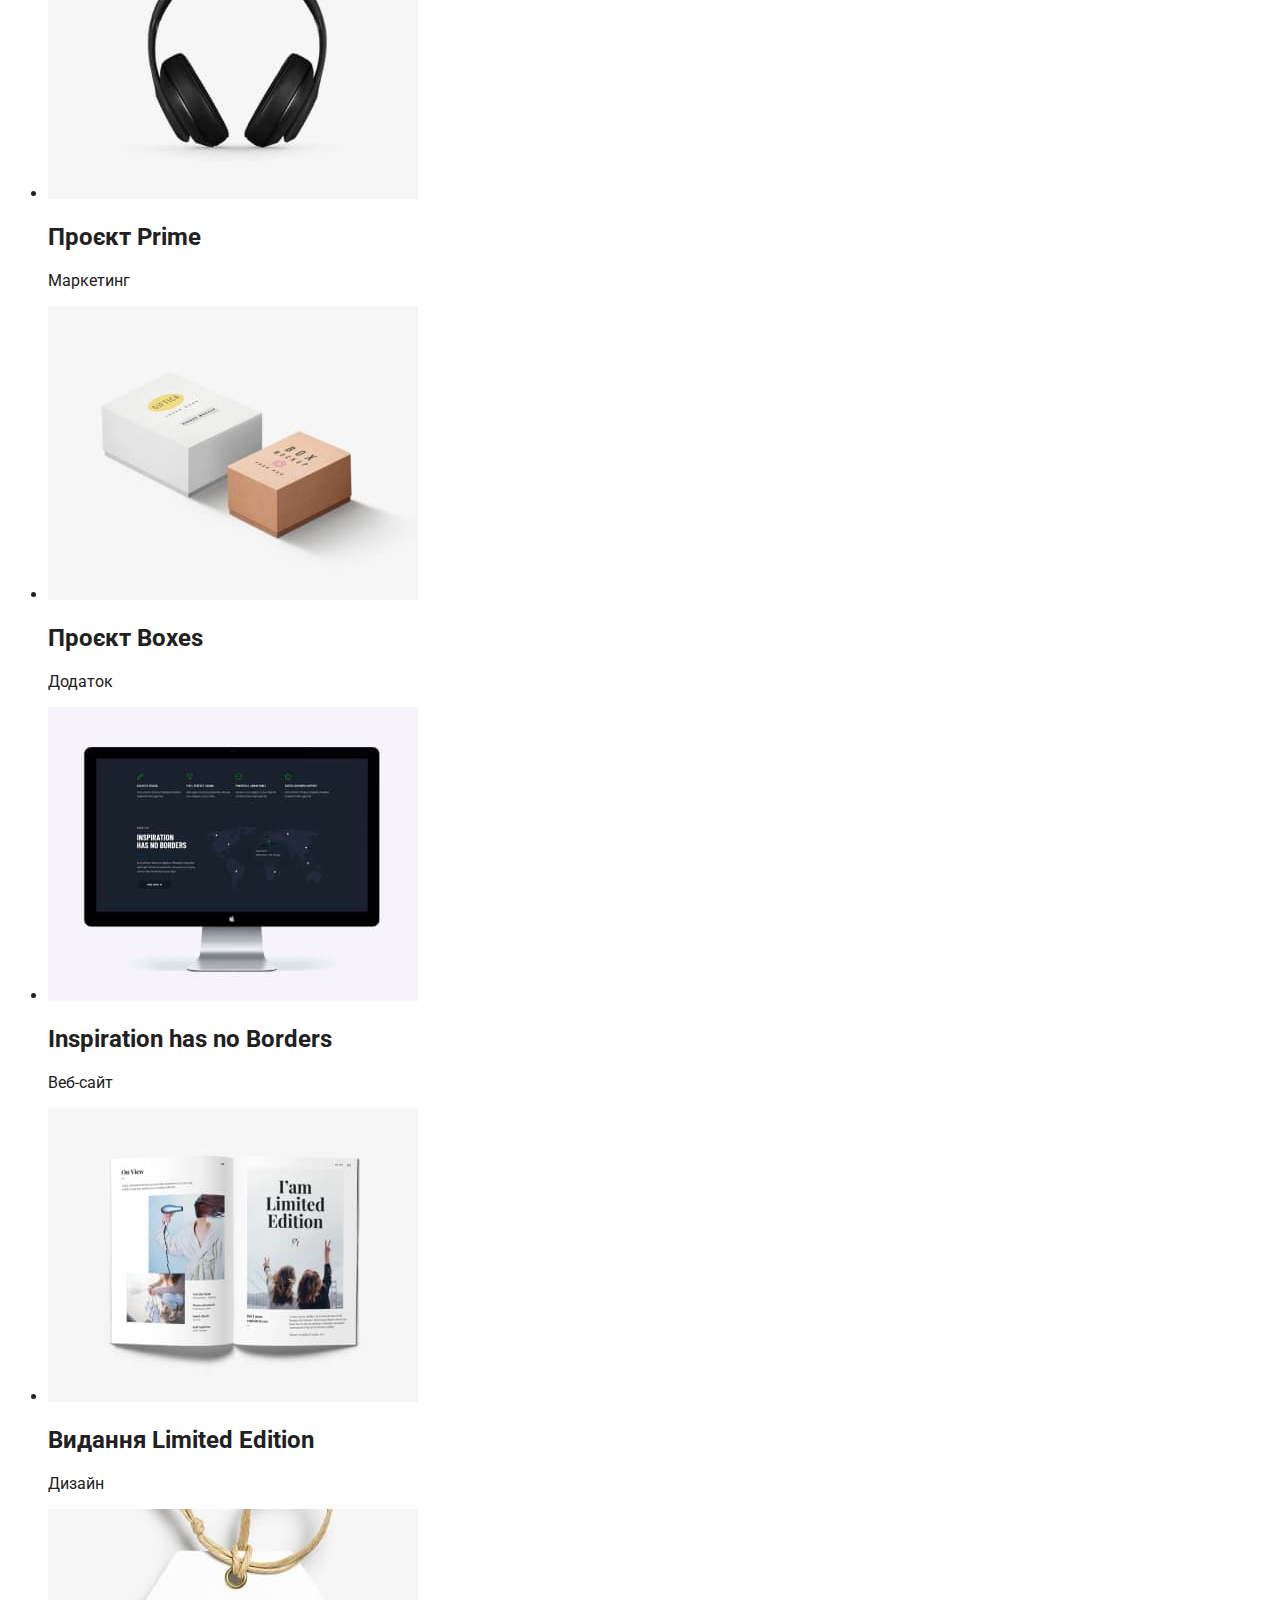
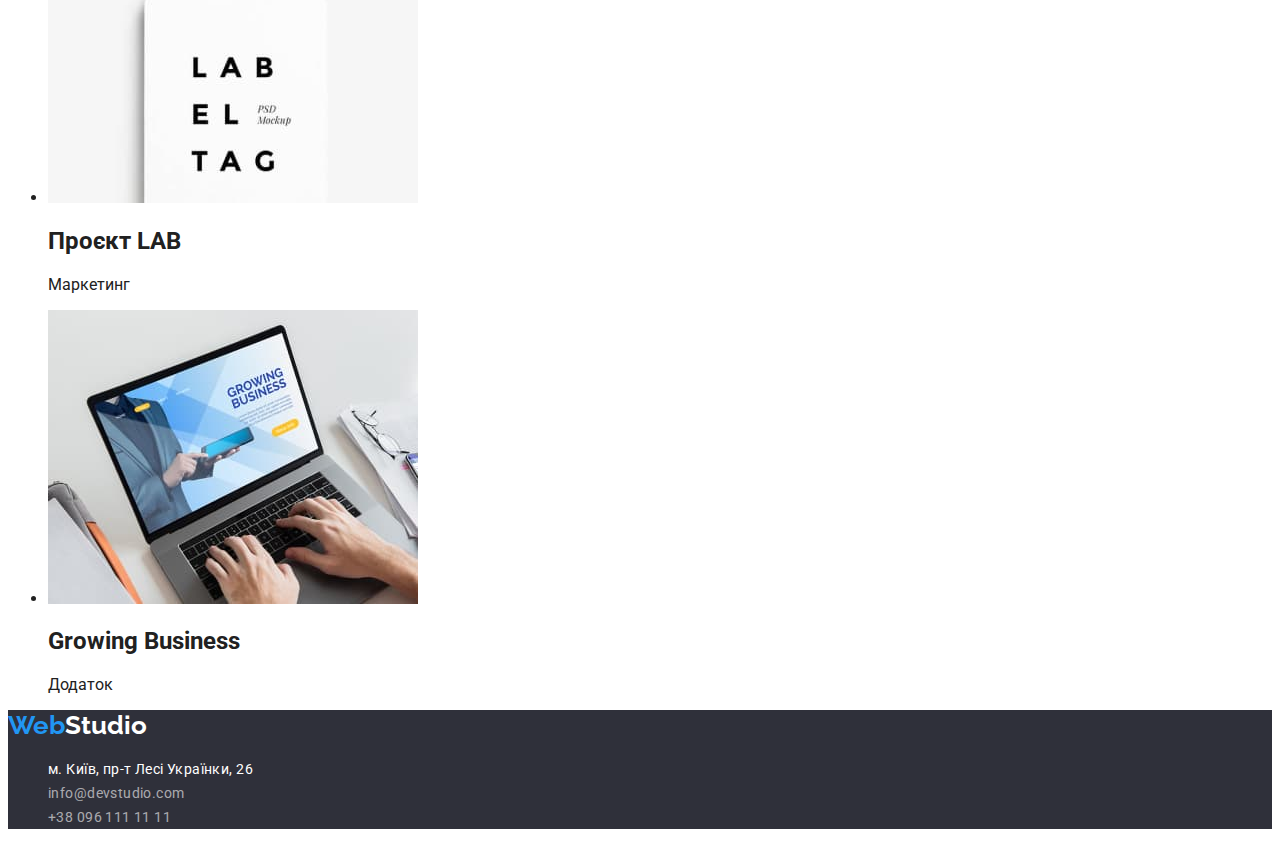
==== commit 718b7ea0: "оформлення header і footer в Portfolio" ====
--- a/portfolio.html
+++ b/portfolio.html
@@ -17,28 +17,28 @@
 
 <body>
     <header>
-        <a href="./">WebStudio</a>
-
+        <a href="./index.html" class="logo link"><span class="logo-web">Web</span>Studio</a>
+    
         <nav>
-            <ul>
+            <ul class="list">
                 <li>
-                    <a href="/">Студія</a>
+                    <a href="./index.html" class="nav-list link">Студія</a>
                 </li>
                 <li>
-                    <a href="./portfolio.html">Портфоліо</a>
+                    <a href="./portfolio.html" class="nav-list-active link">Портфоліо</a>
                 </li>
                 <li>
-                    <a href="/">Контакти</a>
+                    <a href="./" class="nav-list link">Контакти</a>
                 </li>
             </ul>
         </nav>
-
-        <ul>
+    
+        <ul class="list">
             <li>
-                <a href="mailto:info@devstudio.com">info@devstudio.com</a>
+                <a href="mailto:info@devstudio.com" class="header-list-contact link">info@devstudio.com</a>
             </li>
             <li>
-                <a href="tel:+380961111111">+38 096 111 11 11</a>
+                <a href="tel:+380961111111" class="header-list-contact link">+38 096 111 11 11</a>
             </li>
         </ul>
     </header>
@@ -110,16 +110,16 @@
         </section>
     </main>
 
-    <footer>
-        <a href="./">WebStudio</a>
-
+    <footer class="footer">
+        <a href="./" class="logo link"><span class="logo-web">Web</span>Studio</a>
+    
         <address>
-            <ul>
-                <li><a href="https://goo.gl/maps/XZNEGJrdnuefopXt8" 
-                    target="_blank" rel="noopener noreferrer nofollow">
-                    м. Київ, пр-т Лесі Українки, 26</a></li>
-                <li><a href="mailto:info@devstudio.com">info@devstudio.com</a></li>
-                <li><a href="tel:+380961111111">+38 096 111 11 11</a></li>
+            <ul class="list">
+                <li><a href="https://goo.gl/maps/XZNEGJrdnuefopXt8" target="_blank" rel="noopener noreferrer nofollow"
+                        class="address-text link">
+                        м. Київ, пр-т Лесі Українки, 26</a></li>
+                <li><a href="mailto:info@devstudio.com" class="link address-list">info@devstudio.com</a></li>
+                <li><a href="tel:+380961111111" class="link address-list">+38 096 111 11 11</a></li>
             </ul>
         </address>
     </footer>
--- a/css/styles.css
+++ b/css/styles.css
@@ -8,7 +8,11 @@
 	--second-text-color: #757575;
 	--accent-color: #2196f3;
 	--primary-white-color: #ffffff;
-	--letter-spacing-standart: 0.03em;
+	--hero-footer-bcg: #2f303a;
+	--logo-second-color: #2196f3;
+	--logo-primary-color: #000000;
+	--section-team-bcg: #f5f4fa;
+	--address-list-color: rgba(255, 255, 255, 0.6);
 }
 
 body {
@@ -19,52 +23,184 @@
 
 /* прибираємо підкреслення посилання */
 .link {
-    text-decoration: none;
-} 
+	text-decoration: none;
+}
 
 /* прибираємо маркери списку */
 .list {
-    list-style: none;
-}
-
+	list-style: none;
+}
 
 /* -----------------HEADER----------------- */
 
 .logo {
-	font-family: "Raleway";
+	font-family: "Raleway", Verdana, sans-serif;
 	font-style: normal;
 	font-weight: 700;
 	font-size: 26px;
 	line-height: calc(31 / 26);
-	color: #000000;
+	color: var(--logo-primary-color);
 }
 
 .logo-web {
-    color: #2196F3;
+	color: var(--logo-second-color);
 }
 
 .nav-list {
-    color: var(--primary-text-color);
+	font-weight: 500;
+	font-size: 14px;
+	line-height: calc(16 / 14);
+	letter-spacing: 0.02em;
+	color: var(--primary-text-color);
 }
 
 .nav-list-active {
-    color: var(--accent-color);    
+	font-weight: 500;
+	font-size: 14px;
+	line-height: calc(16 / 14);
+	letter-spacing: 0.02em;
+	color: var(--accent-color);
 }
 
 .nav-list:hover,
 .nav-list:focus {
-    color: var(--accent-color);
+	color: var(--accent-color);
 }
 
 .header-list-contact {
-    color: var(--second-text-color);
+	font-weight: 500;
+	font-size: 14px;
+	line-height: calc(16 / 14);
+	letter-spacing: 0.02em;
+	color: var(--second-text-color);
 }
 .header-list-contact:hover,
 .header-list-contact:focus {
-    color: var(--accent-color);
-}
-
+	color: var(--accent-color);
+}
+
+/* -----------------HEADER----------------- */
 /* -----------------HERO----------------- */
 
-
-
+.hero {
+	background: var(--hero-footer-bcg);
+}
+
+.hero-title {
+	font-weight: 900;
+	font-size: 44px;
+	line-height: calc(60 / 44);
+	letter-spacing: 0.06em;
+	text-transform: uppercase;
+	color: var(--primary-white-color);
+}
+
+.hero-btn {
+	font-family: inherit;
+	font-weight: 700;
+	font-size: 16px;
+	line-height: calc(30 / 16);
+	letter-spacing: 0.06em;
+	cursor: pointer;
+	color: var(--primary-white-color);
+	background: var(--accent-color);
+	box-shadow: 0px 4px 4px rgba(0, 0, 0, 0.15);
+	border-radius: 4px;
+}
+
+/* -----------------HEADER----------------- */
+/* -----------------Section features----------------- */
+
+.visually-hidden {
+	position: absolute;
+	white-space: nowrap;
+	width: 1px;
+	height: 1px;
+	overflow: hidden;
+	border: 0;
+	padding: 0;
+	clip: rect(0 0 0 0);
+	clip-path: inset(50%);
+	margin: -1px;
+}
+
+.features-title {
+	font-weight: 700;
+	font-size: 14px;
+	line-height: calc(16 / 14);
+	letter-spacing: 0.03em;
+	text-transform: uppercase;
+}
+
+.features-text {
+	font-weight: 400;
+	font-size: 14px;
+	line-height: calc(24 / 14);
+	letter-spacing: 0.03em;
+	color: var(--second-text-color);
+}
+
+/* -----------------Section features----------------- */
+/* -----------------Section projects, teams----------------- */
+
+.section-title {
+	font-weight: 700;
+	font-size: 36px;
+	line-height: calc(42 / 36);
+	letter-spacing: 0.03em;
+}
+
+.team-card {
+	background: var(--primary-white-color);
+	box-shadow: 0px 1px 3px rgba(0, 0, 0, 0.12), 0px 1px 1px rgba(0, 0, 0, 0.14), 0px 2px 1px rgba(0, 0, 0, 0.2);
+	border-radius: 0px 0px 4px 4px;
+}
+
+.team-name {
+	font-weight: 500;
+	font-size: 16px;
+	line-height: calc(19 / 16);
+	letter-spacing: 0.03em;
+}
+
+.team-position {
+	font-weight: 400;
+	font-size: 16px;
+	line-height: calc(19 / 16);
+	letter-spacing: 0.03em;
+	color: var(--second-text-color);
+}
+
+.section-team {
+	background: var(--section-team-bcg);
+}
+
+/* -----------------Section projects, teams----------------- */
+/* -----------------Section footer----------------- */
+
+.footer {
+	background: var(--hero-footer-bcg);
+}
+
+.footer > .logo {
+	color: var(--primary-white-color);
+}
+
+.address-text {
+	font-family: inherit;
+	font-size: 14px;
+	line-height: calc(24 / 14);
+	letter-spacing: 0.03em;
+	font-style: normal;
+	color: var(--primary-white-color);
+}
+
+.address-list {
+	font-family: inherit;
+	font-size: 14px;
+	line-height: calc(24 / 14);
+	letter-spacing: 0.03em;
+	font-style: normal;
+	color: var(--address-list-color);
+}
+/* -----------------Section footer----------------- */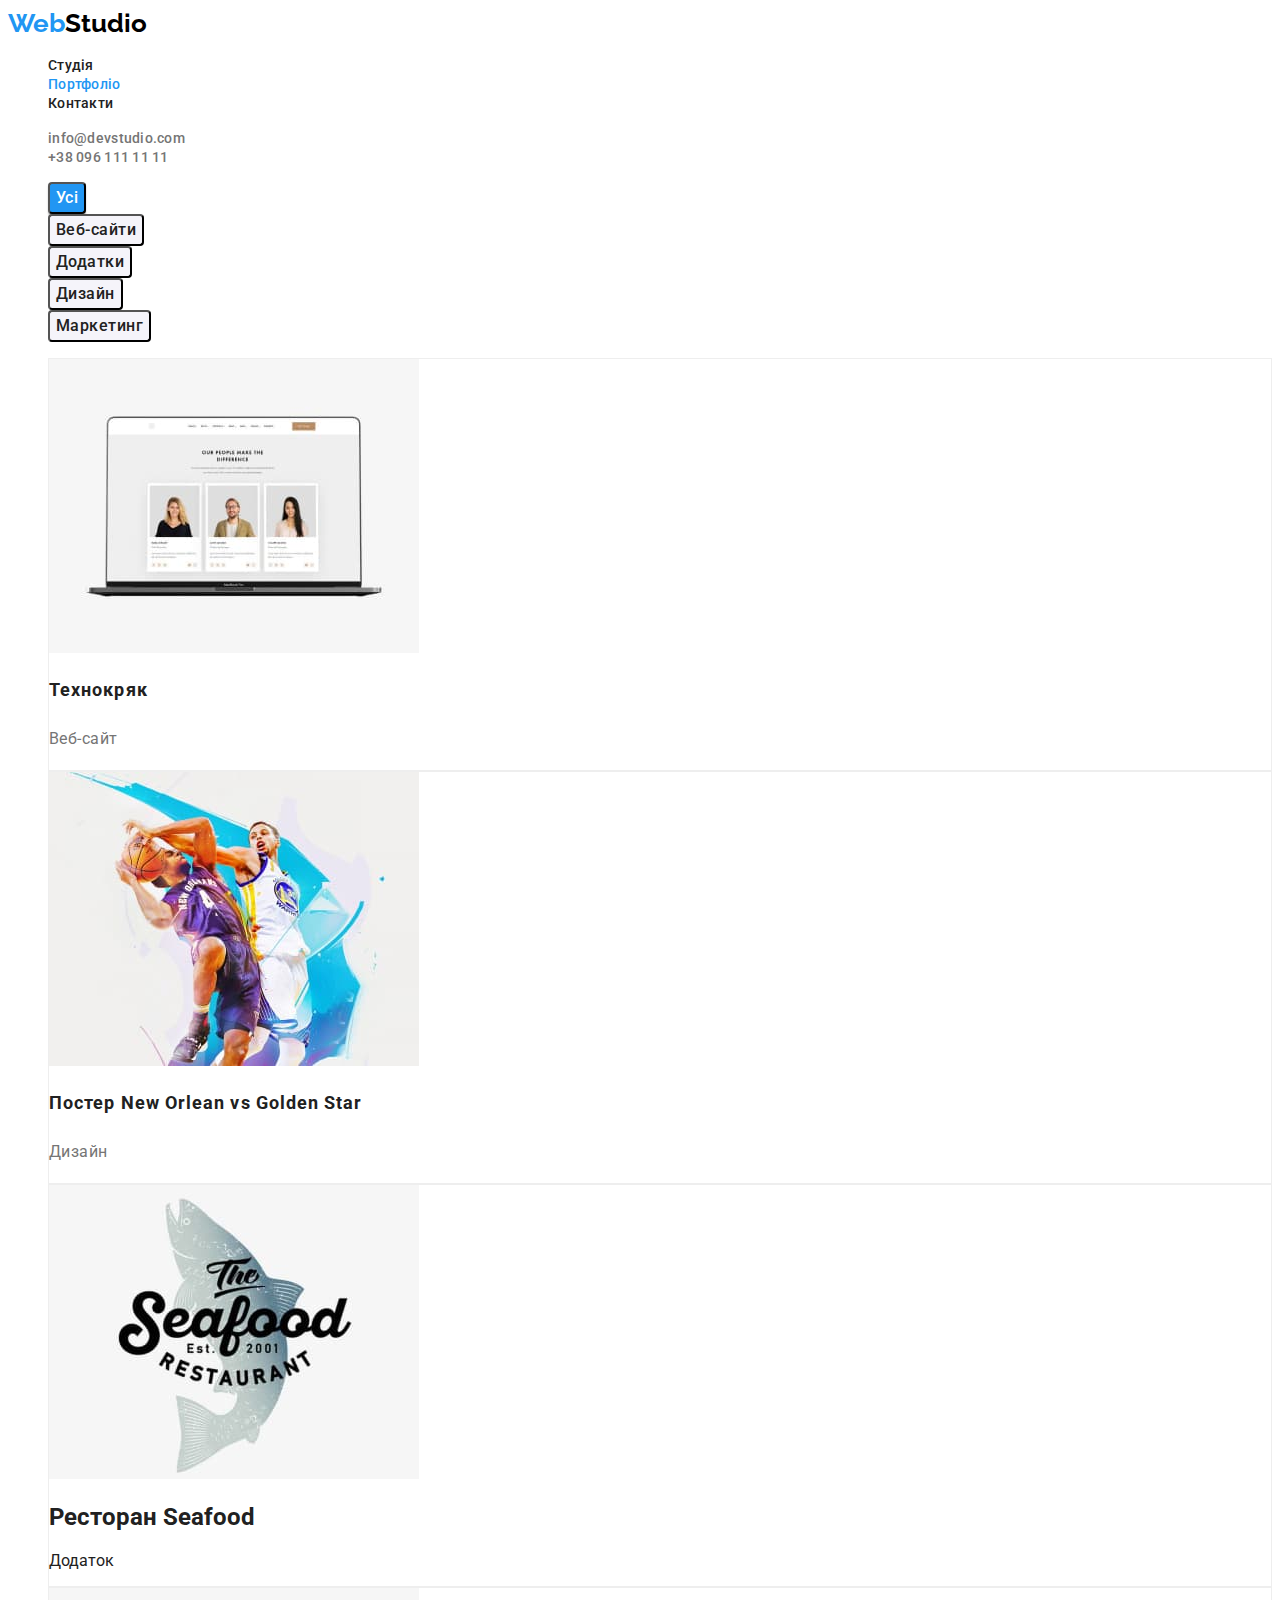
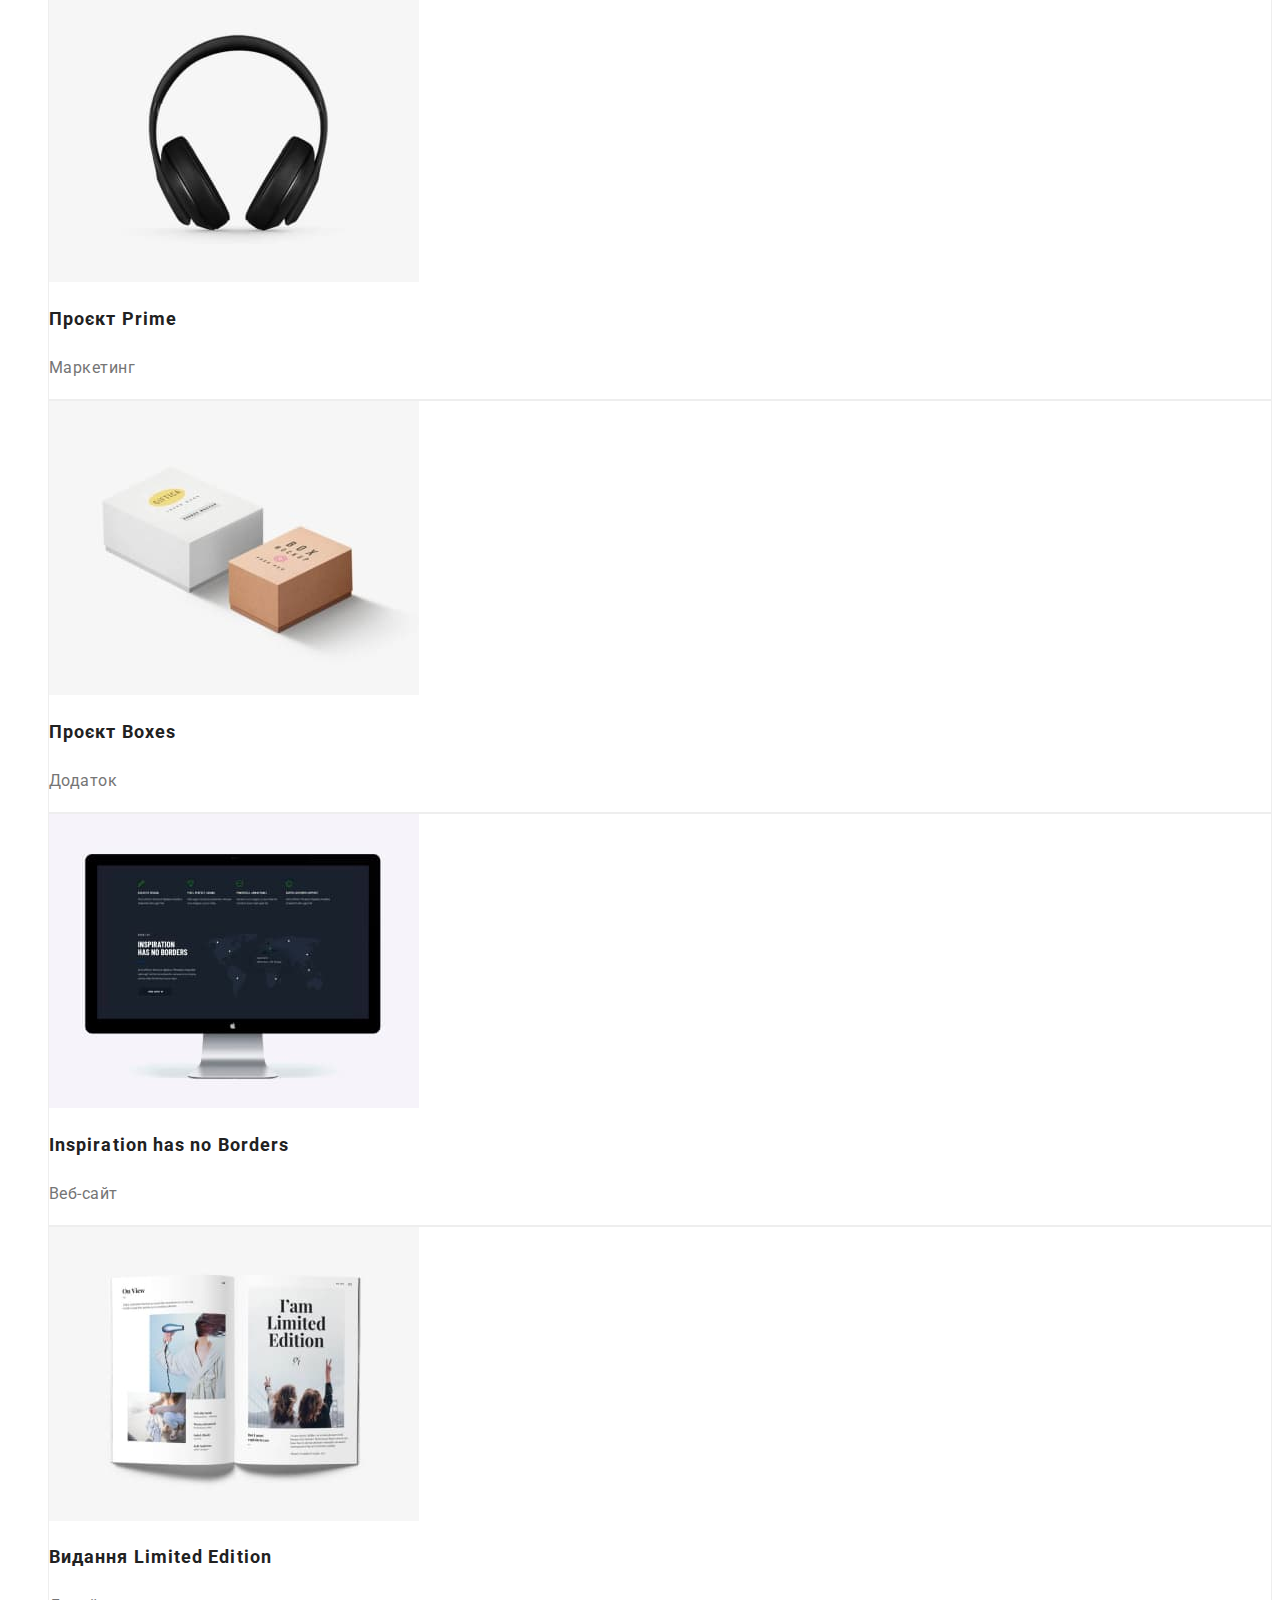
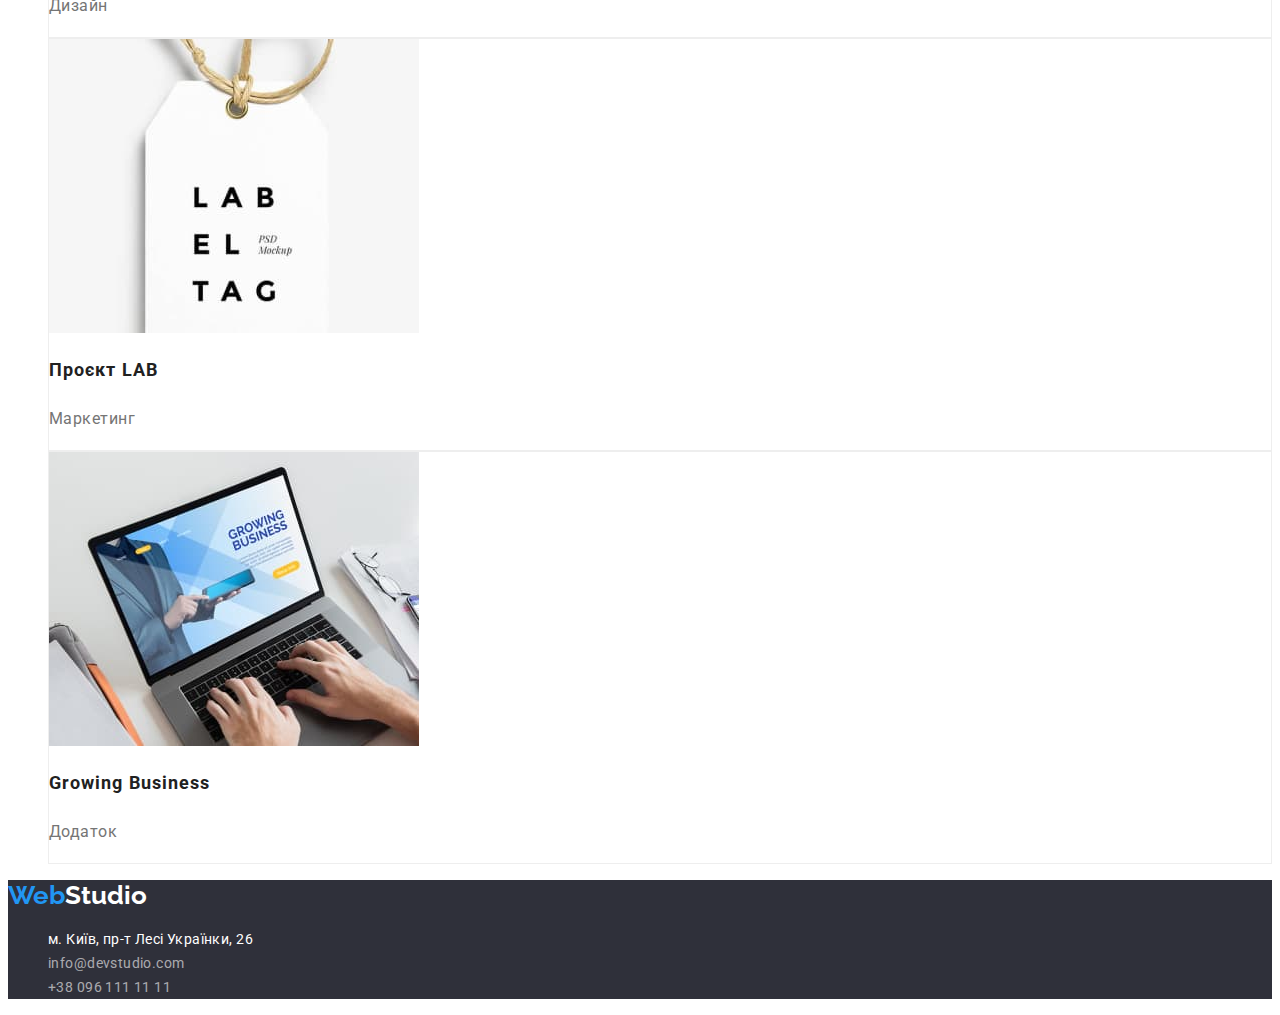
==== commit 28dc7cfb: "Стилізація Portfolio" ====
--- a/portfolio.html
+++ b/portfolio.html
@@ -44,67 +44,71 @@
     </header>
 
     <main>
-        <!-- <h1>Портфоліо</h1> -->
+
+        <!-- --------------Section works-------------- -->
+        <!-- --------------filters-------------- -->
+        <h1 class="visually-hidden">Портфоліо</h1>
         <section>
-            <ul>
-                <li><button type="button">Усі</button></li>
-                <li><button type="button">Веб-сайти</button></li>
-                <li><button type="button">Додатки</button></li>
-                <li><button type="button">Дизайн</button></li>
-                <li><button type="button">Маркетинг</button></li>
+            <ul class="list">
+                <li><button type="button" class="portfolio-btn-active">Усі</button></li>
+                <li><button type="button" class="portfolio-btn">Веб-сайти</button></li>
+                <li><button type="button" class="portfolio-btn">Додатки</button></li>
+                <li><button type="button" class="portfolio-btn">Дизайн</button></li>
+                <li><button type="button" class="portfolio-btn">Маркетинг</button></li>
             </ul>
 
-            <ul>
-                <li>
+            <!-- --------------works-------------- -->
+            <ul class="list">
+                <li class="work-list">
                     <img src="./images/portfolio/img-tehnocryack.jpg" alt="Ноутбук з фото людей" width="370"
                         height="294">
-                    <h2>Технокряк</h2>
-                    <p>Веб-сайт</p>
+                    <h2 class="work-title">Технокряк</h2>
+                    <p class="work-text">Веб-сайт</p>
                 </li>
-                <li>
+                <li class="work-list">
                     <img src="./images/portfolio/img-poster-no-gs.jpg" alt="Баскетболісти з м'ячем" width="370"
                         height="294">
-                    <h2>Постер New Orlean vs Golden Star</h2>
-                    <p>Дизайн</p>
+                    <h2 class="work-title">Постер New Orlean vs Golden Star</h2>
+                    <p class="work-text">Дизайн</p>
                 </li>
-                <li>
+                <li class="work-list">
                     <img src="./images/portfolio/img-restoran-seafood.jpg" alt="Риба" width="370" height="294">
                     <h2>Ресторан Seafood</h2>
                     <p>Додаток</p>
                 </li>
-                <li>
+                <li class="work-list">
                     <img src="./images/portfolio/img-project-prime.jpg" alt="Чорні навушники" width="370" height="294">
-                    <h2>Проєкт Prime</h2>
-                    <p>Маркетинг</p>
+                    <h2 class="work-title">Проєкт Prime</h2>
+                    <p class="work-text">Маркетинг</p>
                 </li>
-                <li>
+                <li class="work-list">
                     <img src="./images/portfolio/img-project-boxes.jpg" alt="Дві паперові коробки" width="370"
                         height="294">
-                    <h2>Проєкт Boxes</h2>
-                    <p>Додаток</p>
+                    <h2 class="work-title">Проєкт Boxes</h2>
+                    <p class="work-text">Додаток</p>
                 </li>
-                <li>
+                <li class="work-list">
                     <img src="./images/portfolio/img-inspiration-has-no-borders.jpg" alt="Монітор з картою світу"
                         width="370" height="294">
-                    <h2>Inspiration has no Borders</h2>
-                    <p>Веб-сайт</p>
+                    <h2 class="work-title">Inspiration has no Borders</h2>
+                    <p class="work-text">Веб-сайт</p>
                 </li>
-                <li>
+                <li class="work-list">
                     <img src="./images/portfolio/img-magazine-limited-edition.jpg" alt="Розгорнута книжка" width="370"
                         height="294">
-                    <h2>Видання Limited Edition</h2>
-                    <p>Дизайн</p>
+                    <h2 class="work-title">Видання Limited Edition</h2>
+                    <p class="work-text">Дизайн</p>
                 </li>
-                <li>
+                <li class="work-list">
                     <img src="./images/portfolio/img-project-lab.jpg" alt="Бирка на мотузочку" width="370" height="294">
-                    <h2>Проєкт LAB</h2>
-                    <p>Маркетинг</p>
+                    <h2 class="work-title">Проєкт LAB</h2>
+                    <p class="work-text">Маркетинг</p>
                 </li>
-                <li>
+                <li class="work-list">
                     <img src="./images/portfolio/img-growing-business.jpg" alt="Ноутбук з сторінкою сайту" width="370"
                         height="294">
-                    <h2>Growing Business</h2>
-                    <p>Додаток</p>
+                    <h2 class="work-title">Growing Business</h2>
+                    <p class="work-text">Додаток</p>
                 </li>
             </ul>
         </section>
--- a/css/styles.css
+++ b/css/styles.css
@@ -13,6 +13,7 @@
 	--logo-primary-color: #000000;
 	--section-team-bcg: #f5f4fa;
 	--address-list-color: rgba(255, 255, 255, 0.6);
+	--portfolio-container: #EEEEEE;
 }
 
 body {
@@ -30,86 +31,6 @@
 .list {
 	list-style: none;
 }
-
-/* -----------------HEADER----------------- */
-
-.logo {
-	font-family: "Raleway", Verdana, sans-serif;
-	font-style: normal;
-	font-weight: 700;
-	font-size: 26px;
-	line-height: calc(31 / 26);
-	color: var(--logo-primary-color);
-}
-
-.logo-web {
-	color: var(--logo-second-color);
-}
-
-.nav-list {
-	font-weight: 500;
-	font-size: 14px;
-	line-height: calc(16 / 14);
-	letter-spacing: 0.02em;
-	color: var(--primary-text-color);
-}
-
-.nav-list-active {
-	font-weight: 500;
-	font-size: 14px;
-	line-height: calc(16 / 14);
-	letter-spacing: 0.02em;
-	color: var(--accent-color);
-}
-
-.nav-list:hover,
-.nav-list:focus {
-	color: var(--accent-color);
-}
-
-.header-list-contact {
-	font-weight: 500;
-	font-size: 14px;
-	line-height: calc(16 / 14);
-	letter-spacing: 0.02em;
-	color: var(--second-text-color);
-}
-.header-list-contact:hover,
-.header-list-contact:focus {
-	color: var(--accent-color);
-}
-
-/* -----------------HEADER----------------- */
-/* -----------------HERO----------------- */
-
-.hero {
-	background: var(--hero-footer-bcg);
-}
-
-.hero-title {
-	font-weight: 900;
-	font-size: 44px;
-	line-height: calc(60 / 44);
-	letter-spacing: 0.06em;
-	text-transform: uppercase;
-	color: var(--primary-white-color);
-}
-
-.hero-btn {
-	font-family: inherit;
-	font-weight: 700;
-	font-size: 16px;
-	line-height: calc(30 / 16);
-	letter-spacing: 0.06em;
-	cursor: pointer;
-	color: var(--primary-white-color);
-	background: var(--accent-color);
-	box-shadow: 0px 4px 4px rgba(0, 0, 0, 0.15);
-	border-radius: 4px;
-}
-
-/* -----------------HEADER----------------- */
-/* -----------------Section features----------------- */
 
 .visually-hidden {
 	position: absolute;
@@ -123,6 +44,85 @@
 	clip-path: inset(50%);
 	margin: -1px;
 }
+/* -----------------HEADER----------------- */
+
+.logo {
+	font-family: "Raleway", Verdana, sans-serif;
+	font-style: normal;
+	font-weight: 700;
+	font-size: 26px;
+	line-height: calc(31 / 26);
+	color: var(--logo-primary-color);
+}
+
+.logo-web {
+	color: var(--logo-second-color);
+}
+
+.nav-list {
+	font-weight: 500;
+	font-size: 14px;
+	line-height: calc(16 / 14);
+	letter-spacing: 0.02em;
+	color: var(--primary-text-color);
+}
+
+.nav-list-active {
+	font-weight: 500;
+	font-size: 14px;
+	line-height: calc(16 / 14);
+	letter-spacing: 0.02em;
+	color: var(--accent-color);
+}
+
+.nav-list:hover,
+.nav-list:focus {
+	color: var(--accent-color);
+}
+
+.header-list-contact {
+	font-weight: 500;
+	font-size: 14px;
+	line-height: calc(16 / 14);
+	letter-spacing: 0.02em;
+	color: var(--second-text-color);
+}
+.header-list-contact:hover,
+.header-list-contact:focus {
+	color: var(--accent-color);
+}
+
+/* -----------------HEADER----------------- */
+/* -----------------HERO----------------- */
+
+.hero {
+	background: var(--hero-footer-bcg);
+}
+
+.hero-title {
+	font-weight: 900;
+	font-size: 44px;
+	line-height: calc(60 / 44);
+	letter-spacing: 0.06em;
+	text-transform: uppercase;
+	color: var(--primary-white-color);
+}
+
+.hero-btn {
+	font-family: inherit;
+	font-weight: 700;
+	font-size: 16px;
+	line-height: calc(30 / 16);
+	letter-spacing: 0.06em;
+	cursor: pointer;
+	color: var(--primary-white-color);
+	background: var(--accent-color);
+	box-shadow: 0px 4px 4px rgba(0, 0, 0, 0.15);
+	border-radius: 4px;
+}
+
+/* -----------------HEADER----------------- */
+/* -----------------Section features----------------- */
 
 .features-title {
 	font-weight: 700;
@@ -195,6 +195,11 @@
 	color: var(--primary-white-color);
 }
 
+.address-text:hover,
+.address-text:focus {
+	color: var(--accent-color);
+}
+
 .address-list {
 	font-family: inherit;
 	font-size: 14px;
@@ -203,4 +208,62 @@
 	font-style: normal;
 	color: var(--address-list-color);
 }
-/* -----------------Section footer----------------- */+
+.address-list:hover,
+.address-list:focus {
+	color: var(--accent-color);
+}
+/* -----------------Section footer----------------- */
+
+/* -----------------Portfolio page----------------- */
+
+.portfolio-btn-active {
+	font-family: inherit;
+	font-weight: 500;
+	font-size: 16px;
+	line-height: calc(26 / 16);
+	text-align: center;
+	letter-spacing: 0.03em;
+	color: var(--primary-white-color);
+	background: var(--accent-color);
+	box-shadow: 0px 3px 1px rgba(0, 0, 0, 0.1), 0px 1px 2px rgba(0, 0, 0, 0.08), 0px 2px 2px rgba(0, 0, 0, 0.12);
+	border-radius: 4px;
+	cursor: pointer;
+}
+
+.portfolio-btn {
+	font-family: inherit;
+	font-weight: 500;
+	font-size: 16px;
+	line-height: calc(26 / 16);
+	text-align: center;
+	letter-spacing: 0.03em;
+	color: var(--primary-text-color);
+	background: var(--section-team-bcg);
+	border-radius: 4px;
+	cursor: pointer;
+}
+
+.portfolio-btn:hover,
+.portfolio-btn:focus {
+	background: var(--accent-color);
+}
+
+.work-list {
+	background: var(--primary-white-color);
+	border: 1px solid var(--portfolio-container);
+}
+
+.work-title {
+	font-weight: 700;
+	font-size: 18px;
+	line-height: calc(36 / 18);
+	letter-spacing: 0.06em;
+}
+
+.work-text {
+	font-size: 16px;
+	line-height: calc(30 / 16);
+	letter-spacing: 0.03em;
+	color: var(--second-text-color);
+}
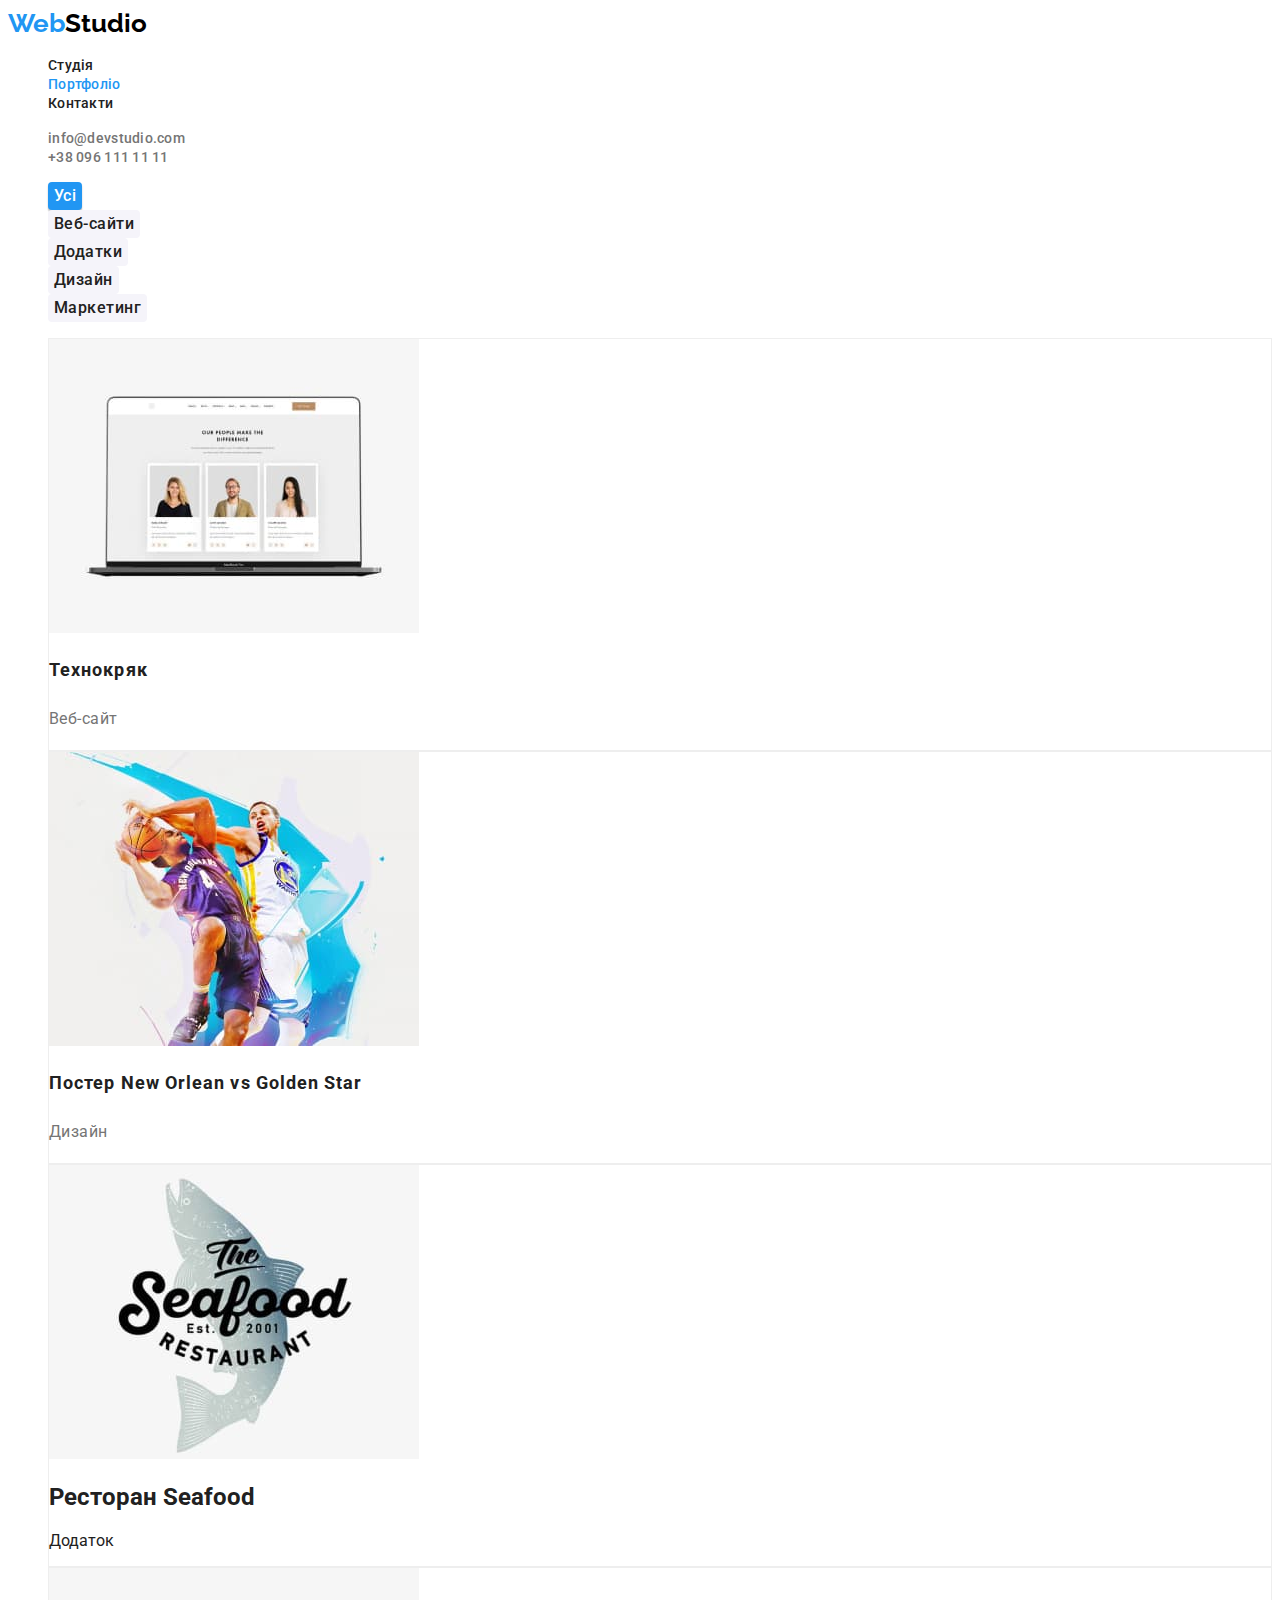
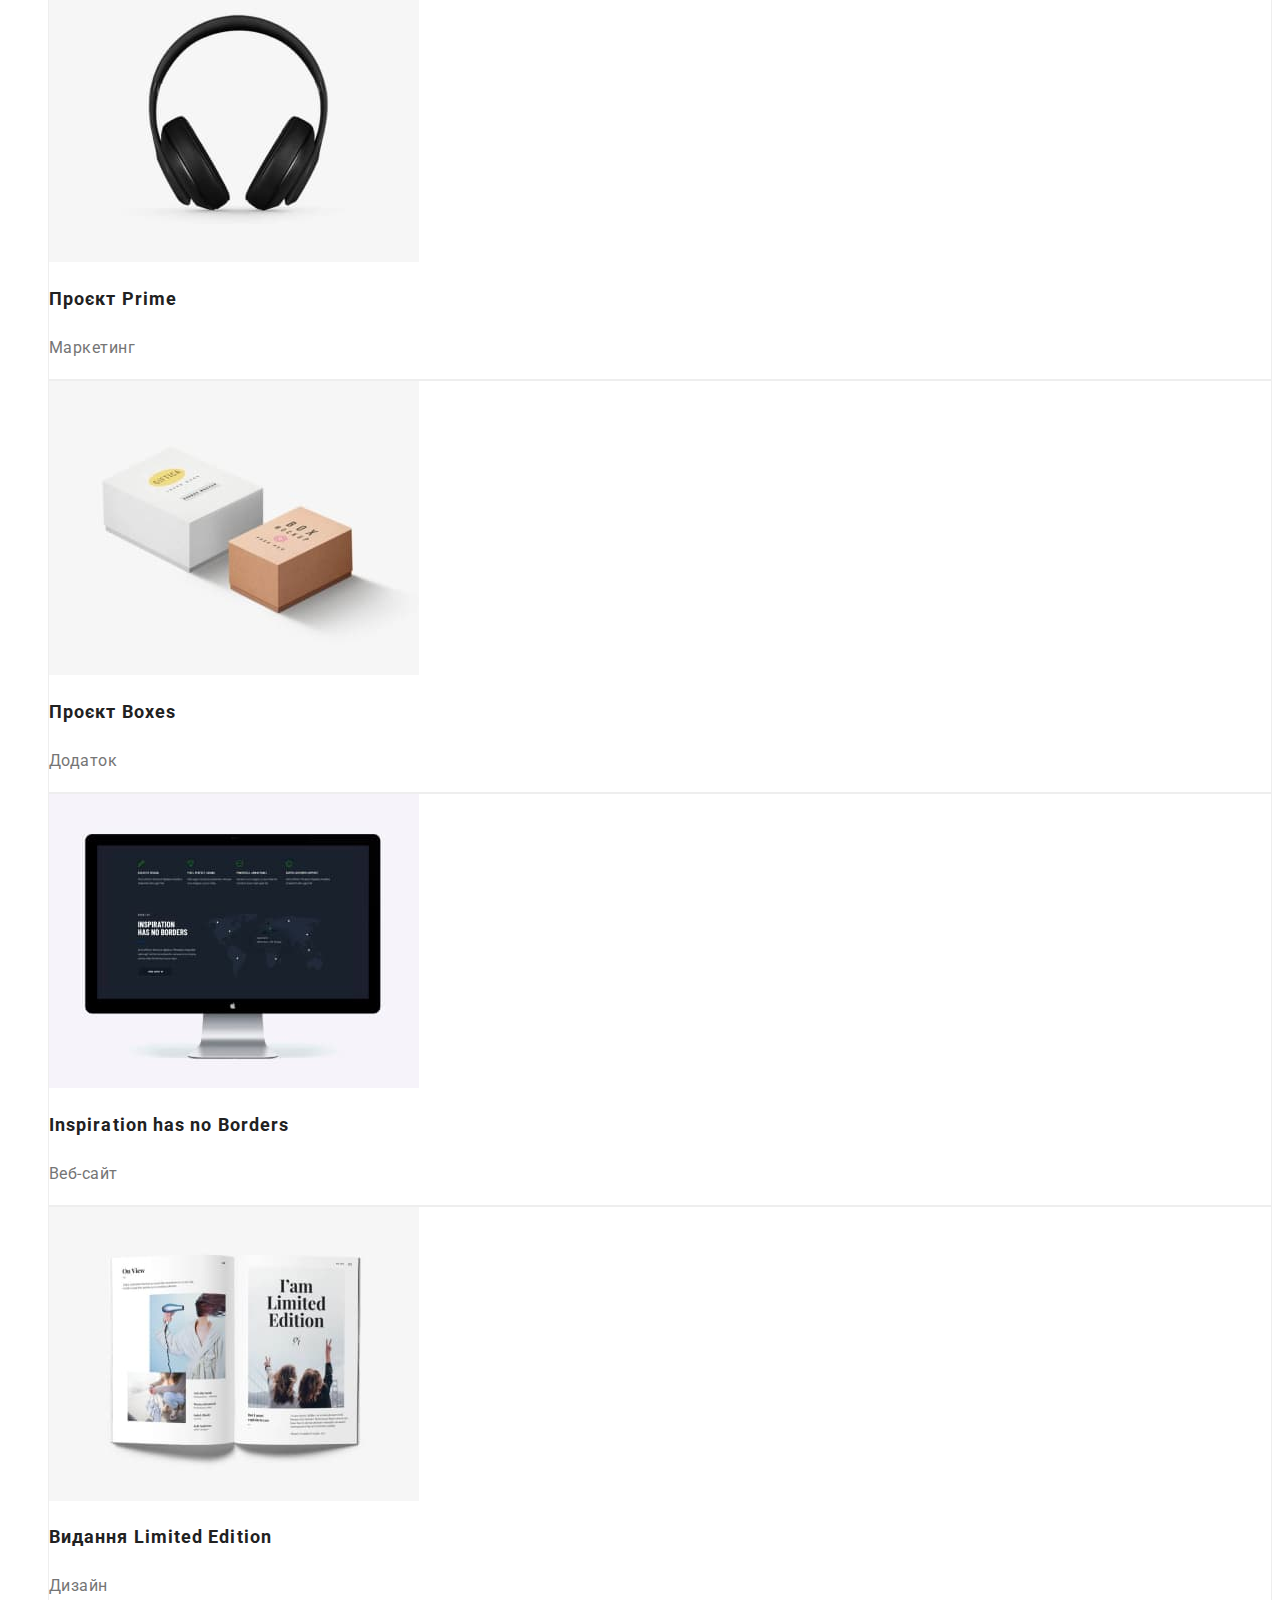
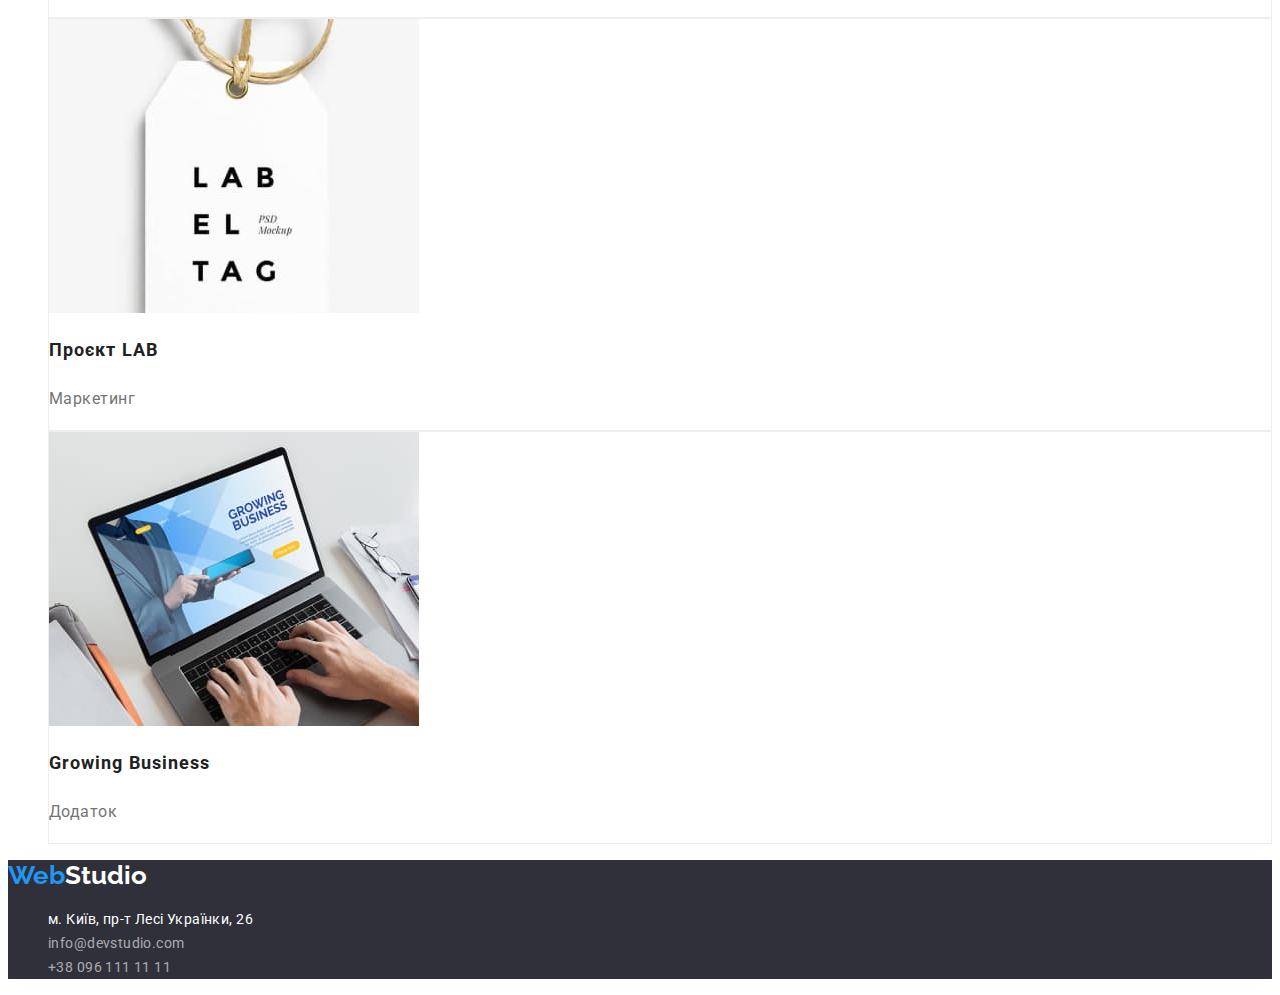
==== commit a1e577f1: "поправив підсвічування" ====
--- a/portfolio.html
+++ b/portfolio.html
@@ -9,7 +9,8 @@
 
     <link rel="preconnect" href="https://fonts.googleapis.com">
     <link rel="preconnect" href="https://fonts.gstatic.com" crossorigin>
-    <link href="https://fonts.googleapis.com/css2?family=Raleway:wght@700&family=Roboto:wght@400;500;700;900&display=swap"
+    <link
+        href="https://fonts.googleapis.com/css2?family=Raleway:wght@700&family=Roboto:wght@400;500;700;900&display=swap"
         rel="stylesheet">
 
     <link rel="stylesheet" href="./css/styles.css">
@@ -18,21 +19,21 @@
 <body>
     <header>
         <a href="./index.html" class="logo link"><span class="logo-web">Web</span>Studio</a>
-    
+
         <nav>
             <ul class="list">
                 <li>
                     <a href="./index.html" class="nav-list link">Студія</a>
                 </li>
                 <li>
-                    <a href="./portfolio.html" class="nav-list-active link">Портфоліо</a>
+                    <a href="./portfolio.html" class="nav-list curent link">Портфоліо</a>
                 </li>
                 <li>
                     <a href="./" class="nav-list link">Контакти</a>
                 </li>
             </ul>
         </nav>
-    
+
         <ul class="list">
             <li>
                 <a href="mailto:info@devstudio.com" class="header-list-contact link">info@devstudio.com</a>
@@ -45,19 +46,19 @@
 
     <main>
 
-        <!-- --------------Section works-------------- -->
-        <!-- --------------filters-------------- -->
+        <!-- Section works -->
+        <!-- filters -->
         <h1 class="visually-hidden">Портфоліо</h1>
         <section>
             <ul class="list">
-                <li><button type="button" class="portfolio-btn-active">Усі</button></li>
+                <li><button type="button" class="portfolio-btn active">Усі</button></li>
                 <li><button type="button" class="portfolio-btn">Веб-сайти</button></li>
                 <li><button type="button" class="portfolio-btn">Додатки</button></li>
                 <li><button type="button" class="portfolio-btn">Дизайн</button></li>
                 <li><button type="button" class="portfolio-btn">Маркетинг</button></li>
             </ul>
 
-            <!-- --------------works-------------- -->
+            <!-- works -->
             <ul class="list">
                 <li class="work-list">
                     <img src="./images/portfolio/img-tehnocryack.jpg" alt="Ноутбук з фото людей" width="370"
@@ -116,7 +117,7 @@
 
     <footer class="footer">
         <a href="./" class="logo link"><span class="logo-web">Web</span>Studio</a>
-    
+
         <address>
             <ul class="list">
                 <li><a href="https://goo.gl/maps/XZNEGJrdnuefopXt8" target="_blank" rel="noopener noreferrer nofollow"
--- a/css/styles.css
+++ b/css/styles.css
@@ -13,7 +13,7 @@
 	--logo-primary-color: #000000;
 	--section-team-bcg: #f5f4fa;
 	--address-list-color: rgba(255, 255, 255, 0.6);
-	--portfolio-container: #EEEEEE;
+	--portfolio-container: #eeeeee;
 }
 
 body {
@@ -67,11 +67,7 @@
 	color: var(--primary-text-color);
 }
 
-.nav-list-active {
-	font-weight: 500;
-	font-size: 14px;
-	line-height: calc(16 / 14);
-	letter-spacing: 0.02em;
+.nav-list.curent {
 	color: var(--accent-color);
 }
 
@@ -104,6 +100,7 @@
 	font-size: 44px;
 	line-height: calc(60 / 44);
 	letter-spacing: 0.06em;
+	text-align: center;
 	text-transform: uppercase;
 	color: var(--primary-white-color);
 }
@@ -118,6 +115,7 @@
 	color: var(--primary-white-color);
 	background: var(--accent-color);
 	box-shadow: 0px 4px 4px rgba(0, 0, 0, 0.15);
+	border: none;
 	border-radius: 4px;
 }
 
@@ -148,6 +146,7 @@
 	font-size: 36px;
 	line-height: calc(42 / 36);
 	letter-spacing: 0.03em;
+	text-align: center;
 }
 
 .team-card {
@@ -161,6 +160,7 @@
 	font-size: 16px;
 	line-height: calc(19 / 16);
 	letter-spacing: 0.03em;
+	text-align: center;
 }
 
 .team-position {
@@ -168,6 +168,7 @@
 	font-size: 16px;
 	line-height: calc(19 / 16);
 	letter-spacing: 0.03em;
+	text-align: center;
 	color: var(--second-text-color);
 }
 
@@ -216,20 +217,6 @@
 /* -----------------Section footer----------------- */
 
 /* -----------------Portfolio page----------------- */
-
-.portfolio-btn-active {
-	font-family: inherit;
-	font-weight: 500;
-	font-size: 16px;
-	line-height: calc(26 / 16);
-	text-align: center;
-	letter-spacing: 0.03em;
-	color: var(--primary-white-color);
-	background: var(--accent-color);
-	box-shadow: 0px 3px 1px rgba(0, 0, 0, 0.1), 0px 1px 2px rgba(0, 0, 0, 0.08), 0px 2px 2px rgba(0, 0, 0, 0.12);
-	border-radius: 4px;
-	cursor: pointer;
-}
 
 .portfolio-btn {
 	font-family: inherit;
@@ -241,7 +228,15 @@
 	color: var(--primary-text-color);
 	background: var(--section-team-bcg);
 	border-radius: 4px;
+	border: none;
 	cursor: pointer;
+	text-align: center;
+}
+
+.portfolio-btn.active {
+	color: var(--primary-white-color);
+	background: var(--accent-color);
+	box-shadow: 0px 3px 1px rgba(0, 0, 0, 0.1), 0px 1px 2px rgba(0, 0, 0, 0.08), 0px 2px 2px rgba(0, 0, 0, 0.12);
 }
 
 .portfolio-btn:hover,
